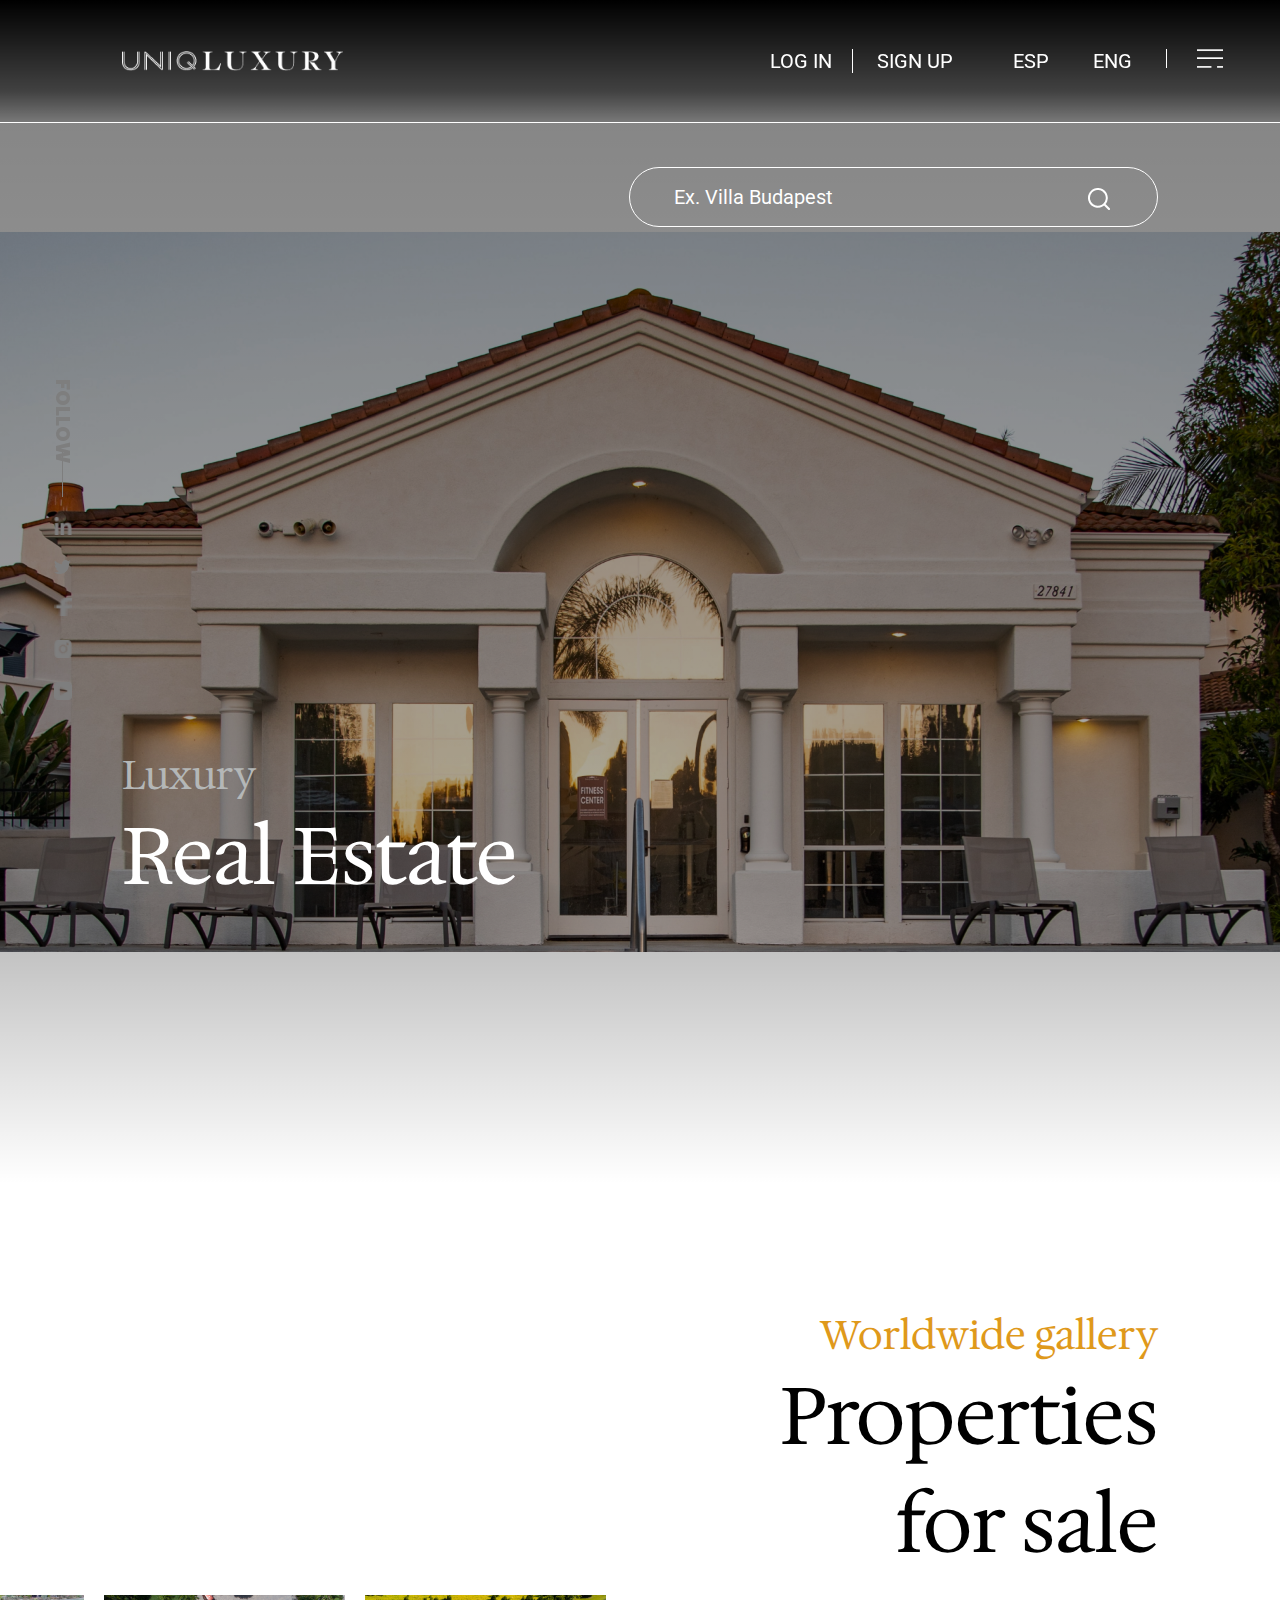
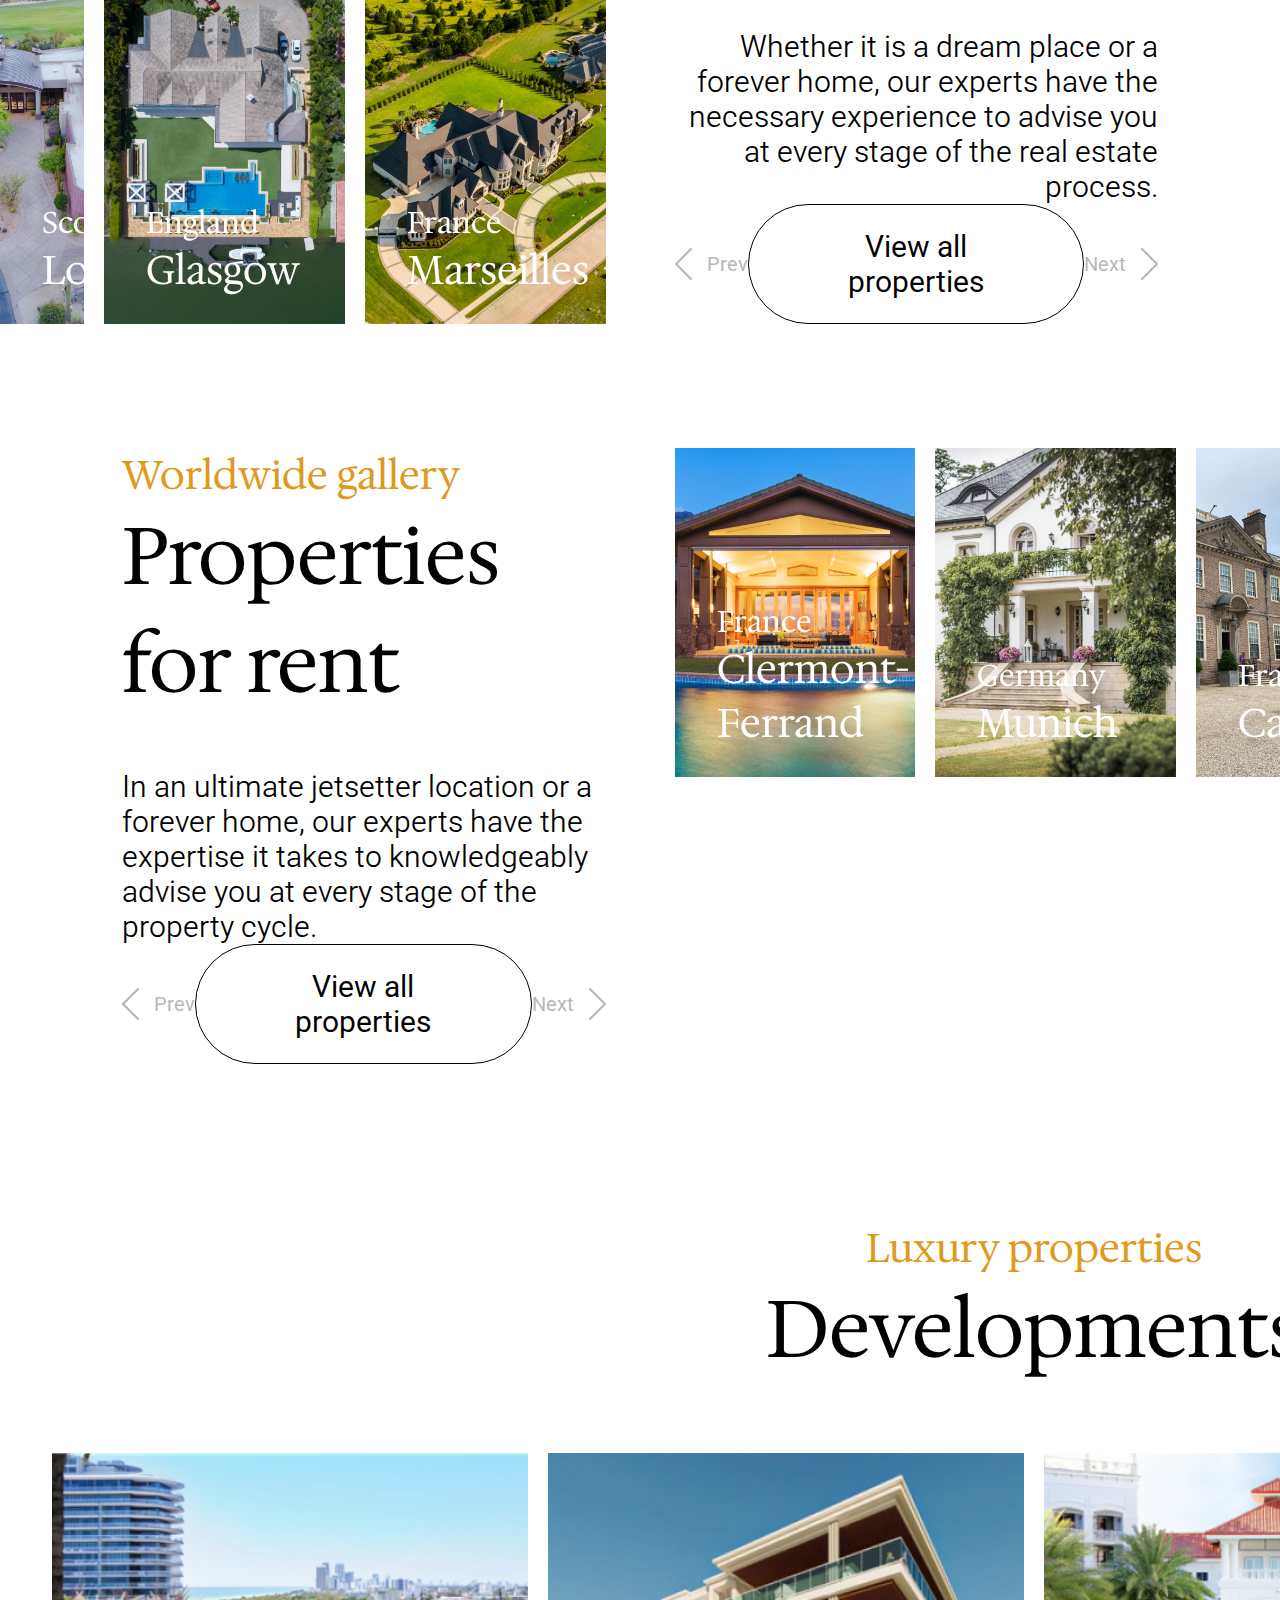
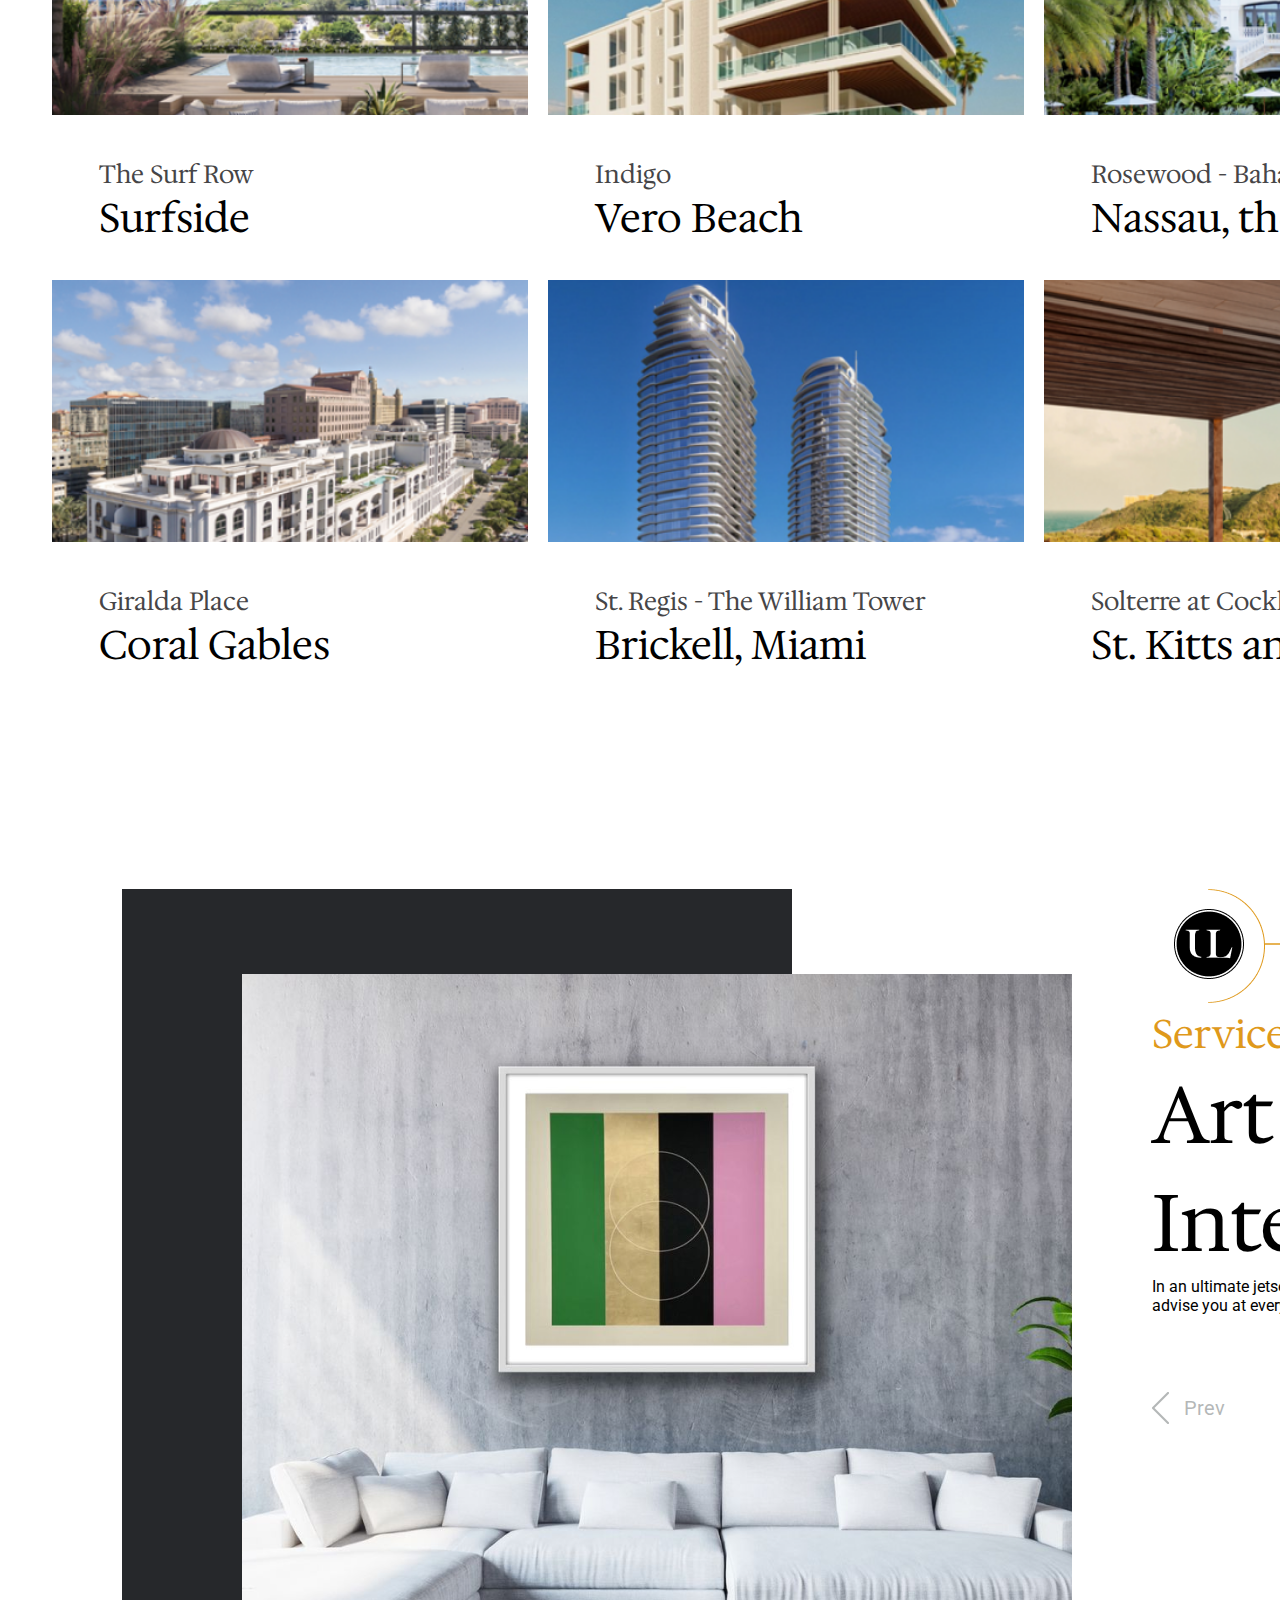
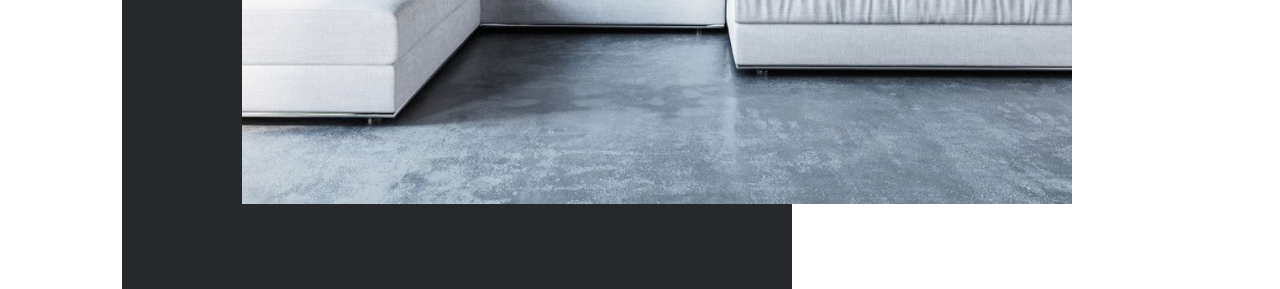
==== index1.html @ e4cabcf0 "cambios extras antes del final" ====
<!DOCTYPE html>
<html lang="en">
<head>
    <meta charset="UTF-8">
    <meta http-equiv="X-UA-Compatible" content="IE=edge">
    <meta name="viewport" content="width=device-width, initial-scale=1.0">
    <title>UniqLuxury</title>
    <link rel="stylesheet" href="styles.css" type="text/css">
    <link rel="stylesheet" href="" type="text/css">
</head>

<body>
    <section class="header">
        <header class="navbar_header">
            <nav class="navbar_nav">
                <img src="IMG/Logo.png" alt="Logo de UniqLuxury" class="navbar_logo">

                <div class="navbar_container-links">
                    <div>
                        <a href="https://uniqluxury.com.mx/real-estate-home/#:~:text=TOYS-,ENTRAR,-REGISTRARSE" class="LogIn">LOG IN</a>
                        <a href="https://uniqluxury.com.mx/real-estate-home/#:~:text=ENTRAR-,REGISTRARSE,-ENG" class="SignUp">SIGN UP</a>
                    </div>
                    <div>
                        <a href="https://uniqluxury.com.mx/real-estate-home/#:~:text=REGISTRARSE-,ENG,-/" class="ESP">ESP</a>
                        <a href="https://uniqluxury.com.mx/real-estate-home/#:~:text=/-,ESP,-*" class="ENG">ENG</a>
                        <a href="https://uniqluxury.com.mx/real-estate-home/" class="menulink">
                            <img src="IMG/MenuDes.png" alt="Menu" class="imgmenu">
                        </a>
                    </div>
                </div>
            </nav>    
        </header>

        <section class="search_text">
            <div class="search_element">
                <input type="search" class="search" name="search" placeholder="Ex. Villa Budapest" required>
            </div>
        </section>

        <section class="home_section_presentation">
            <div class="home_section_text">
                <p>Luxury</p>
                <h1>Real Estate</h1>
            </div>
        </section>

        <div class="home_section_vertical_social">
            <p>FOLLOW</p>
            <div class="line-vertical"></div>
            <a href="https://www.linkedin.com/company/uniqluxury/">
                <img src="IMG/LinkedIn.png" alt="Linkedin" class="social">
            </a>
            <a href="https://uniqluxury.com.mx/real-estate-home/#:~:text=concierge%40uniqluxury.com">
                <img src="IMG/Twitter.png" alt="Twitter">
            </a>
            <a href="https://www.facebook.com/UniqLuxury/">
                <img src="IMG/Facebook.png" alt="Facebook" class="social">
            </a>
            <a href="https://www.instagram.com/uniqluxury/">
                <img src="IMG/Instagram.png" alt="Instagram" class="social">
            </a>
            <a href="https://www.youtube.com/channel/UChFgf3nRQthLUS4Q9aOhUYw">
                <img src="IMG/YouTube.png" alt="YouTube" class="social">
            </a>
        </div>
        
    </section>

    <section class="information_body_sale">

        <section class="properties_for_galery">
            <div class="picture inactive">
                <img class="picture_image" src="IMG/ImgIZQ1.png" alt="Scott-Lorsch">
                <div class="picture_box">
                    <div class="picture_box_title">
                        <img src="IMG/Castillo.png" alt="castillo">
                        <h3>Scott</h3>
                    </div>
                    <p>Lorsch</p>   
                </div>
            </div>
            <div class="picture">
                <img class="picture_image" src="IMG/ImgIZQ2.png" alt="England-Glasgow">
                <div class="picture_box">
                    <div class="picture_box_title">
                        <img src="IMG/Castillo.png" alt="castillo">
                        <h3>England</h3>
                    </div>
                    <p>Glasgow</p>
                </div>
            </div>
            <div class="picture">
                <img class="picture_image" src="IMG/ImgIZQ3.png" alt="France-Marseilles">
                <div class="picture_box">
                    <div class="picture_box_title">
                        <img src="IMG/Castillo.png" alt="castillo">
                        <h3>France</h3>
                    </div>
                    <p>Marseilles</p>
                </div>
            </div>
        </section>

        <section class="properties_for_sale_text">
            <div class="properties_for_information">
                <span>Worldwide gallery</span>
                <h2>Properties for sale</h2>
                <p>Whether it is a dream place or a forever home, our experts have the necessary experience 
                to advise you at every stage of the real estate process.</p>
            </div>
            <div class="properties_for_button">
                <button class="page_button"><img src="IMG/arrow.png" alt="arrow" class="imagen_normal"><img src="IMG/arrowdor2.png" alt="arrow dorada" class="imagen_hover">Prev</button>
                <button class="big_button">View all properties</button>
                <button class="page_button">Next<img src="IMG/arrow2.png" alt="arrow" class="imagen_normal"><img src="IMG/arrowdor.png" alt="arrow dorada" class="imagen_hover"></button>
            </div>
        </section>
    </section>

    <section class="information_body_rent">
        <section class="properties_for_rent_text">
            <div class="properties_for_information">
                <span>Worldwide gallery</span>
                <h2>Properties for rent</h2>
                <p>In an ultimate jetsetter location or a forever home, our experts have the expertise it 
                    takes to knowledgeably advise you at every stage of the property cycle.</p>
            </div>
            <div class="properties_for_button">
                <button class="page_button"><img src="IMG/arrow.png" alt="arrow" class="imagen_normal"><img src="IMG/arrowdor2.png" alt="arrow dorada" class="imagen_hover">Prev</button>
                <button class="big_button">View all properties</button>
                <button class="page_button">Next<img src="IMG/arrow2.png" alt="arrow" class="imagen_normal"><img src="IMG/arrowdor.png" alt="arrow dorada" class="imagen_hover"></button>
            </div>
        </section>

        <section class="properties_for_galery">
            <div class="picture">
                <img class="picture_image" src="IMG/ImgDer1.png" alt="France-Clossone">
                <div class="picture_box">    
                    <div class="picture_box_title">
                        <img src="IMG/Castillo.png" alt="castillo">
                        <h3>France</h3>
                    </div>
                    <p>Clermont-Ferrand</p>
                </div>
            </div>
            <div class="picture">
                <img class="picture_image" src="IMG/ImgDer2.png" alt="Germany-Munich">
                <div class="picture_box">
                    <div class="picture_box_title">
                        <img src="IMG/Castillo.png" alt="castillo">
                        <h3>Germany</h3>
                    </div>
                    <p>Munich</p>
                </div>
            </div>
            <div class="picture inactive">
                <img class="picture_image" src="IMG/ImgDer3.png" alt="France-Carcassonne">
                <div class="picture_box">
                    <div class="picture_box_title">
                        <img src="IMG/Castillo.png" alt="castillo">    
                        <h3>France</h3>
                    </div>
                    <p>Carcassonne</p>
                </div>
            </div>
        </section>
    </section>

    <section class="information_body_developments">
        <div class="developments_text">
            <span>Luxury properties</span>
            <h2>Developments</h2>
        </div>

        <section class="information_developments">

            <section class="first_colum">
                <div class="developments_galery">
                    <div class="developments_picture">            
                        <img class="developments_picture_clip" src="IMG/ImgBar1.png" alt="The Surf Row">
                    </div>
                    <div class="picturo_box2">   
                        <div class="picture_box2_title">     
                            <h3>The Surf Row</h3>
                            <p>Surfside</p>
                        </div>
                    </div>
                </div>
                <div class="developments_galery">
                    <div class="developments_picture">              
                        <img class="developments_picture_clip" src="IMG/ImgBar2.png" alt="Indigo">
                    </div>
                    <div class="picturo_box2">   
                        <div class="picture_box2_title">     
                            <h3>Indigo</h3>
                            <p>Vero Beach</p>
                        </div>
                    </div>
                </div>
                <div class="developments_galery">            
                    <div class="developments_picture">              
                        <img class="developments_picture_clip" src="IMG/ImgBar3.png" alt="Rosewood - Baha Mar">
                    </div>
                    <div class="picturo_box2">   
                        <div class="picture_box2_title">     
                            <h3>Rosewood - Baha Mar</h3>
                            <p>Nassau, the Bahamas</p>
                        </div>
                    </div>
                </div>
                <div class="developments_galery">            
                    <div class="developments_picture">              
                        <img class="developments_picture_clip" src="IMG/ImgBar4.png" alt="St. Regis - The Astor Tower">
                    </div>
                    <div class="picturo_box2">   
                        <div class="picture_box2_title">     
                            <h3>St. Regis - The Astor Tower</h3>
                            <p>Brickell, Miami</p>
                        </div>
                    </div>
                </div>
            </section>

            <section class="first_colum">
                <div class="developments_galery">            
                    <div class="developments_picture">              
                        <img class="developments_picture_clip" src="IMG/ImgBar5.png" alt="Giralda Place">
                    </div>
                    <div class="picturo_box2">   
                        <div class="picture_box2_title">     
                            <h3>Giralda Place</h3>
                            <p>Coral Gables</p>
                        </div>
                    </div>
                </div>
                <div class="developments_galery">            
                    <div class="developments_picture">              
                        <img class="developments_picture_clip" src="IMG/ImgBar6.png" alt="St. Regis - The William Tower">
                    </div>
                    <div class="picturo_box2">   
                        <div class="picture_box2_title">     
                            <h3>St. Regis - The William Tower</h3>
                            <p>Brickell, Miami</p>
                        </div>
                    </div>
                </div>
                <div class="developments_galery">            
                    <div class="developments_picture">              
                        <img class="developments_picture_clip" src="IMG/ImgBar7.png" alt="Solterre at Cockleshell Bay">
                    </div>
                    <div class="picturo_box2">   
                        <div class="picture_box2_title">     
                            <h3>Solterre at Cockleshell Bay</h3>
                            <p>St. Kitts and nevis</p>
                        </div>
                    </div>
                </div>
                <div class="developments_galery">            
                    <div class="developments_picture">              
                        <img class="developments_picture_clip" src="IMG/ImgBar8.png" alt="Urbin">
                    </div>
                    <div class="picturo_box2">   
                        <div class="picture_box2_title">     
                            <h3>Urbin</h3>
                            <p>Coconut Grove</p>
                        </div>
                    </div>
                </div>
            </section>

        </section>

        <section class="information_services">
            <section class="first_services">
                <img src="IMG/Imagen2.png" alt="Departamento decorado">
            </section>

            <section class="second_services">
                <div class="text_services">
                    <div>
                        <img src="IMG/logo2.png" alt="adorno logo">
                    </div>
                    <span>Services</span>
                    <h2>Art Curation & Interior Design</h2>
                    <p>In an ultimate jetsetter location or a forever home, our 
                    experts have the expertise it takes to knowledgeably advise you at every stage of the property cycle.</p>
                </div>
                <div class="services_button">
                    <button class="page_button"><img src="IMG/arrow.png" alt="arrow" class="imagen_normal"><img src="IMG/arrowdor2.png" alt="arrow dorada" class="imagen_hover">Prev</button>
                    <button class="big_button">Contact us</button>
                    <button class="page_button">Next<img src="IMG/arrow2.png" alt="arrow" class="imagen_normal"><img src="IMG/arrowdor.png" alt="arrow dorada" class="imagen_hover"></button>
                </div>
            </section>

        </section>
    </section>
</body>
</html>
---- styles.css ----
@import url('https://fonts.googleapis.com/css2?family=Roboto:ital,wght@0,100;0,300;0,400;0,500;0,700;0,900;1,100;1,300;1,400;1,500;1,700;1,900&display=swap');
@import url('https://fonts.googleapis.com/css2?family=Hedvig+Letters+Serif:opsz@12..24&family=Roboto:ital,wght@0,100;0,300;0,400;0,500;0,700;0,900;1,100;1,300;1,400;1,500;1,700;1,900&display=swap');
@import url('https://fonts.googleapis.com/css2?family=Hedvig+Letters+Serif:opsz@12..24&family=Poppins&family=Roboto:ital,wght@0,100;0,300;0,400;0,500;0,700;0,900;1,100;1,300;1,400;1,500;1,700;1,900&display=swap');

*
{
padding: 0;
margin: 0;
box-sizing: border-box;
font-family: 'Roboto';
}

/* Start: Navbar */

.header {
    background: linear-gradient(180deg, rgba(0,0,0,0.50) 0%, rgba(0,0,0,0.30) 75%, rgba(0,0,0,0) 100%), url(IMG/Imagen1.png);
    background-position: center center;
    background-repeat: no-repeat;
    background-size: 100%;
}

.navbar_header {
    background: linear-gradient(180deg, rgba(0,0,0,1) 0%, rgba(0,0,0,0.50) 75%, rgba(0,0,0,0.10) 100%);
    height: 123px;
    width: 100%;
    padding: 0 38px 0 122px;
    border-bottom: 1px solid #FFF;
    position: fixed;
}

.navbar_header .navbar_nav a {
    text-decoration: none;
    color: #FFF;
    font-size: 20px;
    text-align: center;
}

.navbar_header .navbar_nav {
    height: 100%;
    display: flex;
    flex-direction: row;
    justify-content: space-between;
    align-items: center;
}

.navbar_header .navbar_container-links {
    height: fit-content;
    display: flex;
    gap: 60px;
    flex-direction: row;
    justify-content: center;
}

.navbar_header .navbar_container-links a {
    text-decoration: none;
    color: #FFF;
    font-size: 20px;
    text-align: center;
}   

.navbar_logo {
    width: auto;
    height: 17%;
}

.LogIn {
    padding-right: 20px;
    border-right: 1.5px solid #FFF; 
}

.SignUp {
    padding-left: 20px;
}

.ESP {
    padding-right: 20px; 
}

.ENG {
    padding-left: 20px;
    padding-right: 20px;
}

.menulink {
    padding-left: 10px;
}

.imgmenu {
    padding-left: 30px;
    border-left: 1.5px solid #FFF;
    width: 25%;
    height: auto;
}

/* End: Navbar */

/* Start: Home Landing image */

.home_section_presentation {
    width: 100%;
    height: 957px;
    display: flex;
    align-items: flex-start;
    justify-content: flex-start;
}

.home_section_presentation .home_section_text {
    width: auto;
    height: fit-content;
    padding-top: 521px;
    padding-left: 122px;
}

.home_section_presentation .home_section_text p {
    color: #B4B7B7;
    font-family: 'Hedvig Letters Serif';
    font-size: 40px;
    font-weight: 400;
}

.home_section_presentation .home_section_text h1 {
    color: #FFF;
    font-family: 'Hedvig Letters Serif';
    font-size: 80px;
    font-weight: 500;
}

.search_text {
    display: flex;
    align-items: flex-start;
    justify-content: flex-end;
}

input::placeholder {
    color: #FFF;
}

.search_text .search_element {
    padding-top: 167px;
    padding-right: 122px;
}

.search {
    background: url(IMG/lupa.png) no-repeat 458px 20px;
    width: 529px;
    height: 60px;
    border: solid 1px #fff;
    border-radius: 100px;
    outline: none;
    font-family: 'Roboto';
    font-size: 20px;
    font-weight: 390;
    padding-left: 44px;
}

/* End: Home Landing image */

/* Start: Social Media */

.home_section_vertical_social {
    position: fixed;
    z-index: 999;
    left: 20px;
    bottom: 196px;
    height: auto;
    display: flex;
    flex-direction: column;
    justify-content: center;
    align-items: center;
    gap: 20px;
}
  
 .home_section_vertical_social p {
    font-family: 'Poppins';
    font-size: 20px;
    font-weight: 800;
    color: #7E7E7E;
    line-height: 1px;
    width: 100%;
    height: auto;
    transform: rotate(90deg);
    -webkit-transform: rotate(90deg);
    -moz-transform: rotate(90deg);
    -ms-transform: rotate(90deg);
    -o-transform: rotate(90deg);
}
  
  .home_section_vertical_social .line-vertical {
    height: 45px;
    border-left: 1px solid #7E7E7E;
    margin-top: 10px;
  }
  
  .home_section_vertical_social .social {
    height: 18px;
    width: 18px;
  }

/* End: Social Media */

/* Start: Properties galeria */

span {
    color: #DF991B;
    font-family: 'Hedvig Letters Serif';
    font-size: 40px;
    font-style: normal;
    font-weight: 400;
}

h2 {
    color: #000;
    font-family: 'Hedvig Letters Serif';
    font-size: 80px;
    font-style: normal;
    font-weight: 500;
}

.information_body_sale {
    padding-top: 124px;
    display: grid;
    grid-template-columns: 1fr 1fr;
    gap: 69px;
    place-items: end;
}

.information_body_rent {
    padding-top: 124px;
    display: grid;
    grid-template-columns: 1fr 1fr;
    gap: 69px;
    place-items: start;
}

.properties_for_sale_text {
    height: 100%;
    display: flex;
    flex-direction: column;
    justify-content: space-between;
    text-align: right;
    padding-right: 122px;
}

.properties_for_rent_text {
    height: 100%;
    display: flex;
    flex-direction: column;
    justify-content: space-between;
    padding-left: 122px;
}

  .properties_for_information p {
    color: #000;
    font-family: 'Roboto';
    font-size: 30px;
    font-style: normal;
    font-weight: 330;
    padding-top: 51px;
}

.properties_for_galery {
    display: grid;
    grid-template-columns: repeat(12, 1fr);
    overflow-x: hidden;
    gap: 20px;
}

.picture {
    grid-column: span 5;
    overflow: hidden;
    position: relative;
    cursor: pointer;
}

.inactive {
    grid-column: span 2;
}

.picture_image {
    width: 100%;
    height: 100%;
    object-fit: cover;
}

.picture_box {
    position: absolute;
    bottom: 0;
    left:0;
    width: 100%;
    padding: 17px 42px 27px;
}

.picture_box_title {
    display: flex;
    align-items: flex-end;
}

.picture_box img {
    display: none;
}

.picture h3 {
    color: #FFF;
    font-family: 'Hedvig Letters Serif';
    font-size: 30px;
    font-style: normal;
    font-weight: 500;
    margin: 0;
}

.picture p {
    color: #FFF;
    font-family: 'Hedvig Letters Serif';
    font-size: 40px;
    font-style: normal;
    font-weight: 500;
}

.picture:hover .picture_box {
    background-color: #FFF;
}

.picture:hover p {
    color: #000;
}

.picture:hover h3 {
    color: #464547;
}

.picture:hover .picture_box img {
    display: block;
    padding-right: 15px;
}

.properties_for_button {
    display: flex; 
    justify-content: space-between;
    align-items: center;
}

.big_button {
    background-color: #FFF;
    color: #000;
    text-align: center;
    font-family: 'Roboto';
    font-size: 30px;
    font-style: normal;
    font-weight: 390;
    padding: 24px 65px;
    border-radius: 100px;
    border: 1px solid #000;
}

.big_button:hover {
    background-color: #000;
    color: #FFF;
}

.page_button{
    background-color: #FFF;
    color: #B4B7B7;
    font-family: 'Roboto';
    font-size: 20px;
    font-style: normal;
    font-weight: 390;
    border: none;
}

.page_button{
    display: flex;
    gap: 15px;
    align-items: center;
}

.page_button .imagen_hover {
    display: none;
}

.page_button:hover {
    color: #DF991B;
} 

.page_button:hover .imagen_normal {
    display: none;
}

.page_button:hover .imagen_hover {
    display: inline;
}

/* End: Properties galeria */

/* Start: Developments */

.information_body_developments {
    padding-top: 157px;
    display: grid;
    grid-template-columns: 1fr;
    gap: 50px;
    place-items: center;
}

.developments_text {
    text-align: center;
}

.picturo_box2 {
    background-color: #FFF;
    width: 100%;
    height: 145px;
}

.picture_box2_title {
    padding: 42px 47px;
}

.picture_box2_title p {
    color: #000;
    font-family: 'Hedvig Letters Serif';
    font-size: 40px;
    font-style: normal;
    font-weight: 500;
} 

.picture_box2_title h3 {
    color: #464547;
    font-family: 'Hedvig Letters Serif';
    font-size: 25px;
    font-style: normal;
    font-weight: 400;
}

.first_colum {
    padding-top: 20px;
    display: grid;
    grid-template-columns: repeat(12, 1fr);
    gap: 20px;  
}

.developments_galery {
    grid-column: span 3;
    position: relative;
    transition: transform 0.3s;
}

.developments_picture {
    position: relative;
    overflow: hidden;
    width: 100%;
    height: 262px;
}

.developments_picture_clip {
    width: 100%; 
    height: auto;
    clip: rect(auto, auto, auto, auto);
}

.developments_galery:hover {
    transform: translateY(-10px);
    border: 1.5px solid #000;
}

/* End: Developments */

/* Start: Services */

.information_services {
    padding-top: 152px;
    padding-right: 122px;
    padding-left: 122px;
    display: flex;
    gap: 80px;
    min-height: 1011px;
}

.first_services {
    position: relative;
    height: 100%;
    padding: 85px 0 85px 120px;
    display: flex;
    justify-content: center;
}

.first_services::after {
    content: "";
    background-color: #26282B;
    width: 670px;
    height: 100%;
    position: absolute;
    left: 0;
    top: 0;
}

.first_services img {
    width: 830px;
    height: 830px;
    object-fit: cover;
    z-index: 2;
}

.services_button {
    display: flex; 
    justify-content: space-between;
}

.services_button {
    display: flex;
    margin-top: 50px;   
}

/* End: Services */
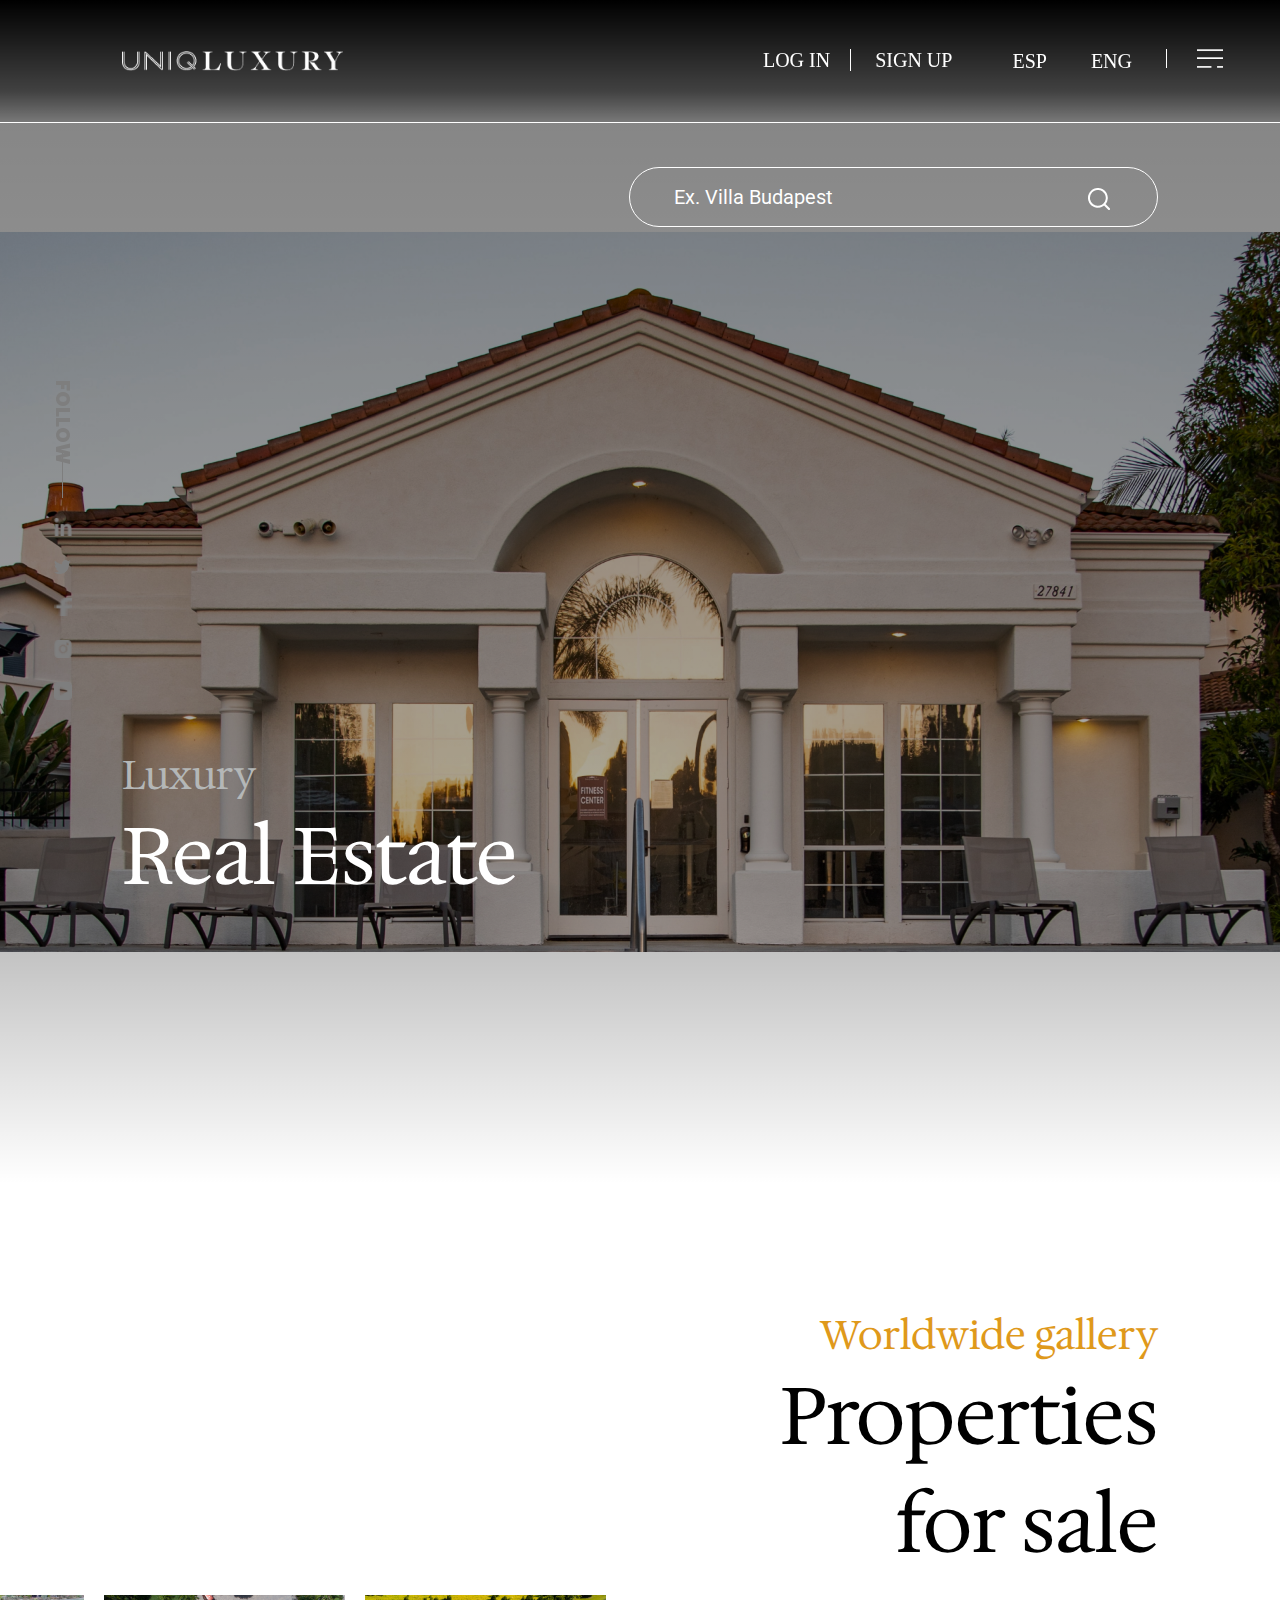
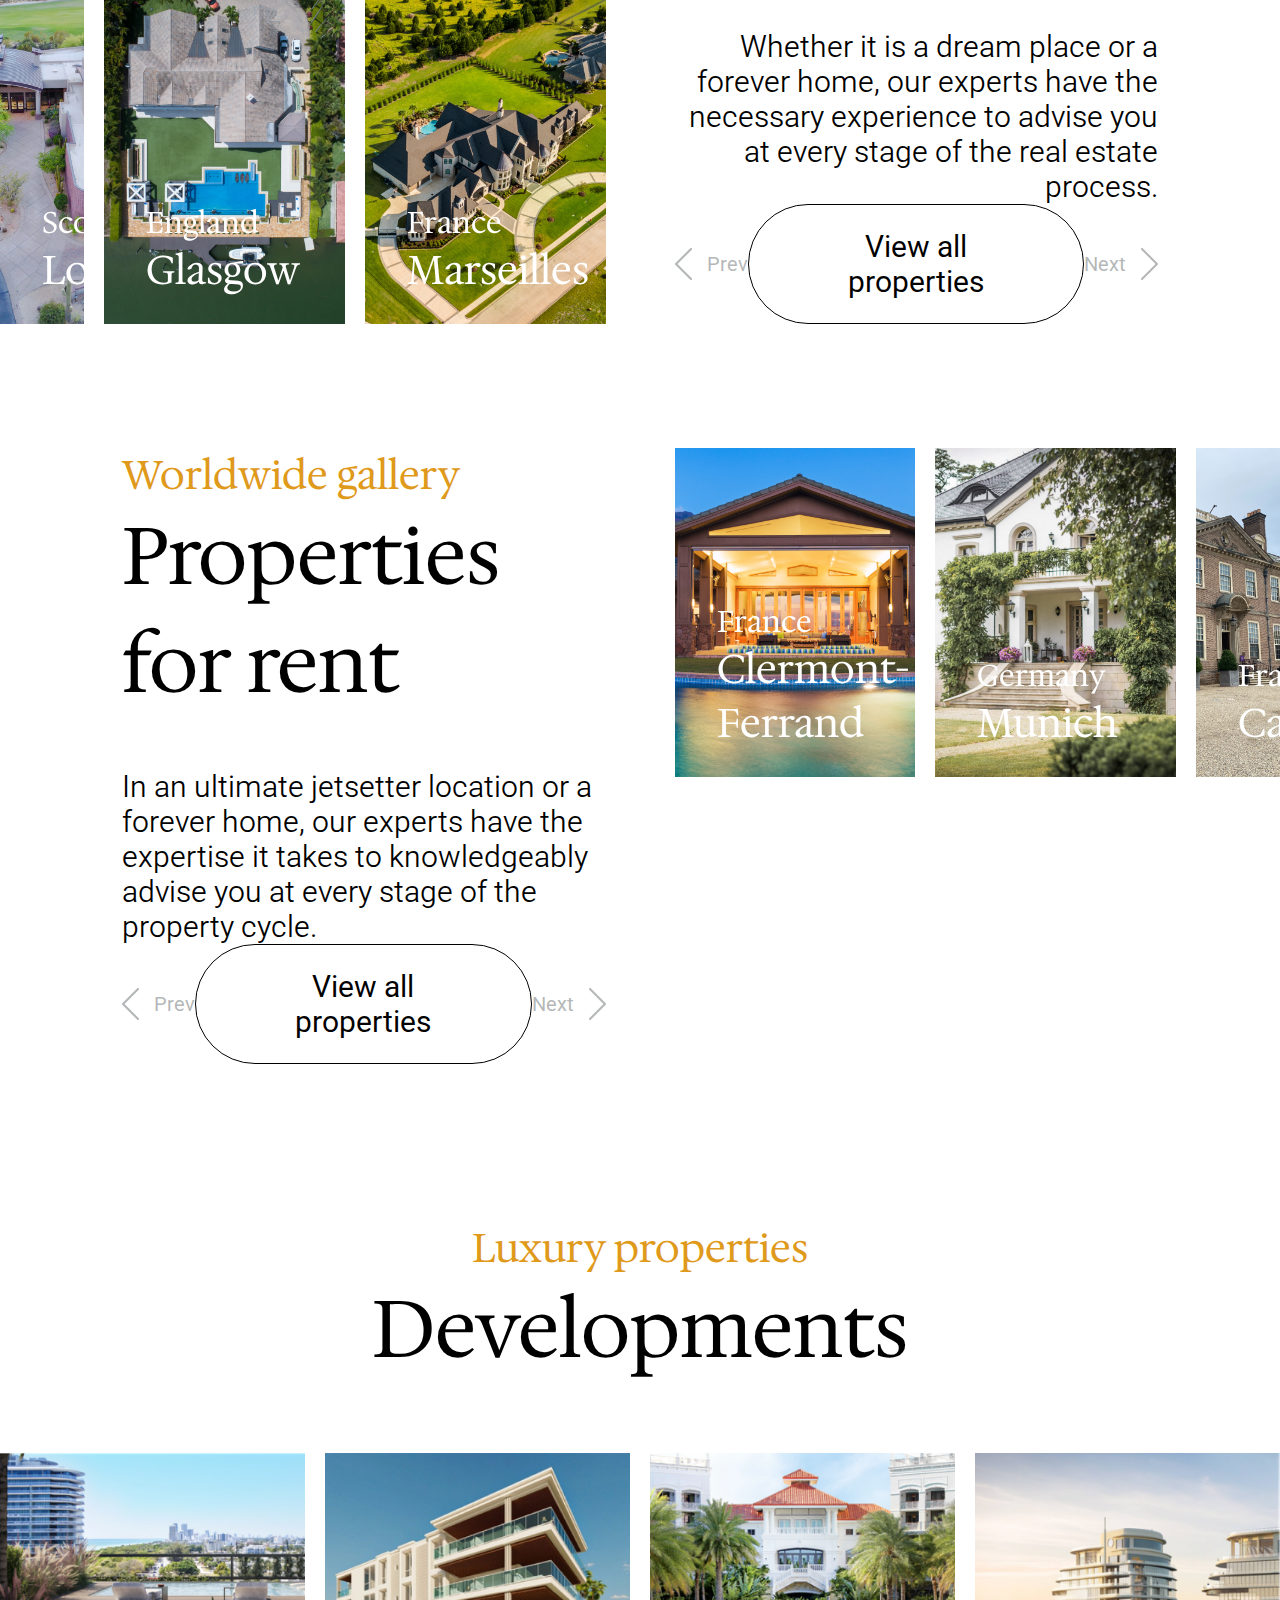
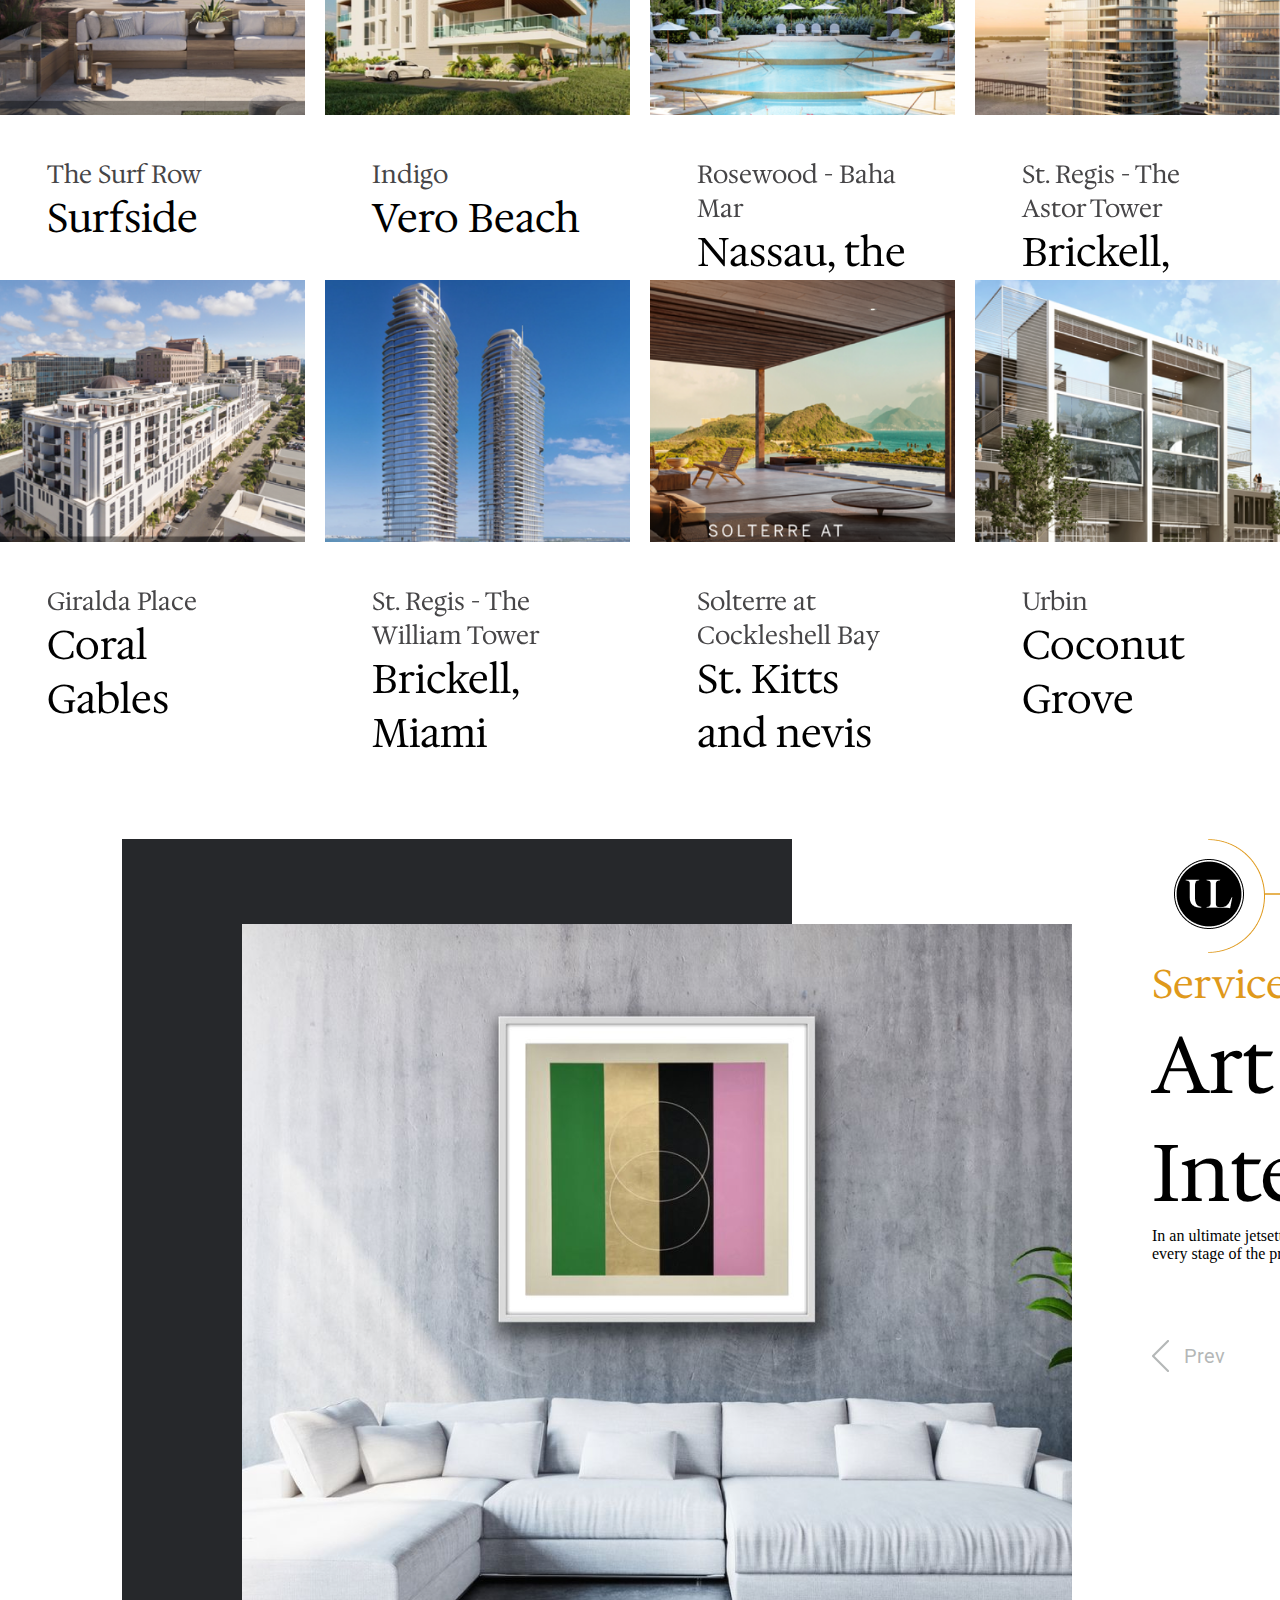
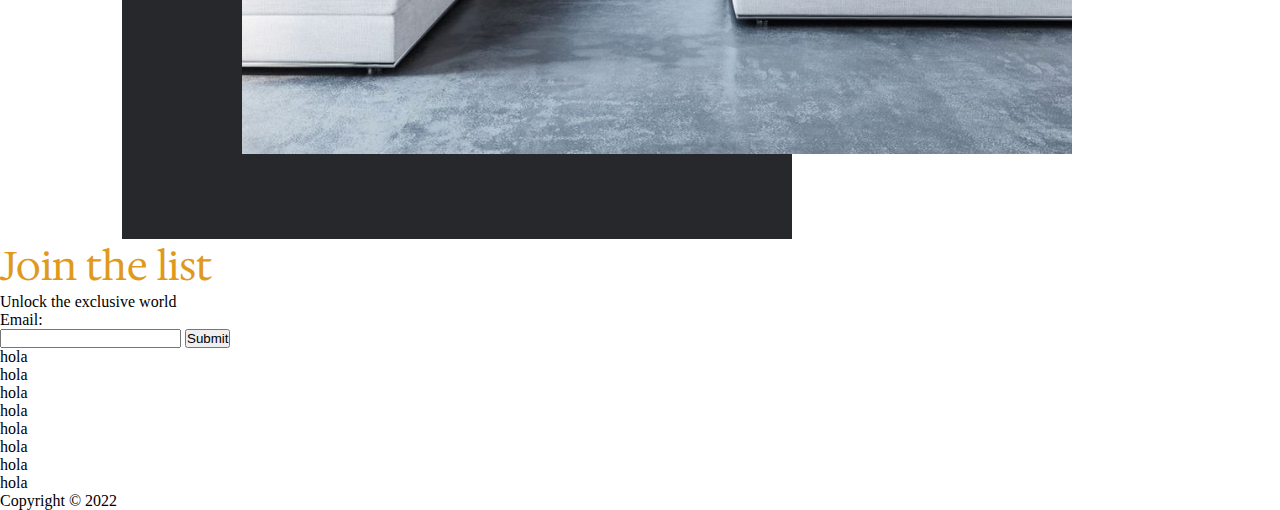
==== commit f4b3df71: "comienzos del footer" ====
--- a/index1.html
+++ b/index1.html
@@ -219,7 +219,6 @@
                     </div>
                 </div>
             </section>
-
             <section class="first_colum">
                 <div class="developments_galery">            
                     <div class="developments_picture">              
@@ -266,32 +265,69 @@
                     </div>
                 </div>
             </section>
-
-        </section>
-
-        <section class="information_services">
-            <section class="first_services">
-                <img src="IMG/Imagen2.png" alt="Departamento decorado">
-            </section>
-
-            <section class="second_services">
-                <div class="text_services">
-                    <div>
-                        <img src="IMG/logo2.png" alt="adorno logo">
-                    </div>
-                    <span>Services</span>
-                    <h2>Art Curation & Interior Design</h2>
-                    <p>In an ultimate jetsetter location or a forever home, our 
-                    experts have the expertise it takes to knowledgeably advise you at every stage of the property cycle.</p>
-                </div>
-                <div class="services_button">
-                    <button class="page_button"><img src="IMG/arrow.png" alt="arrow" class="imagen_normal"><img src="IMG/arrowdor2.png" alt="arrow dorada" class="imagen_hover">Prev</button>
-                    <button class="big_button">Contact us</button>
-                    <button class="page_button">Next<img src="IMG/arrow2.png" alt="arrow" class="imagen_normal"><img src="IMG/arrowdor.png" alt="arrow dorada" class="imagen_hover"></button>
-                </div>
-            </section>
-
-        </section>
+        </section>
+    </section>
+
+    <section class="information_services">
+        <section class="first_services">
+            <img src="IMG/Imagen2.png" alt="Departamento decorado">
+        </section>
+
+        <section class="second_services">
+            <div class="text_services">
+                <div>
+                    <img src="IMG/logo2.png" alt="adorno logo">
+                </div>
+                <span>Services</span>
+                <h2>Art Curation & Interior Design</h2>
+                <p>In an ultimate jetsetter location or a forever home, our 
+                experts have the expertise it takes to knowledgeably advise you at every stage of the property cycle.</p>
+            </div>
+            <div class="services_button">
+                <button class="page_button"><img src="IMG/arrow.png" alt="arrow" class="imagen_normal"><img src="IMG/arrowdor2.png" alt="arrow dorada" class="imagen_hover">Prev</button>
+                <button class="big_button">Contact us</button>
+                <button class="page_button">Next<img src="IMG/arrow2.png" alt="arrow" class="imagen_normal"><img src="IMG/arrowdor.png" alt="arrow dorada" class="imagen_hover"></button>
+            </div>
+        </section>
+    </section>
+    
+    <section class="footer">
+        <footer>
+            <div class="news">
+                <div class="footer-textos">
+                  <span>Join the list</span>
+                  <p>Unlock the exclusive world</p>
+                </div>
+                <div class="footer-form">
+                  <p>Email:</p>
+                  <input type="text" placeholder="example@mail.com" />
+                  <button type="submit">Submit</button>
+                </div>
+            </div>
+            <div class="info">
+                <div class="footer-text">
+                    <div>
+                        <p>hola</p>
+                        <p>hola</p>
+                    </div>
+                    <div>
+                        <p>hola</p>
+                        <p>hola</p>
+                    </div>
+                    <div>
+                        <p>hola</p>
+                        <p>hola</p>
+                    </div>
+                    <div>
+                        <p>hola</p>
+                        <p>hola</p>
+                    </div>
+                </div>
+                <div class="footer-bar"></div>
+                <p class="copyright">Copyright © 2022</p>
+            </div>
+        </footer>
+
     </section>
 </body>
 </html>--- a/styles.css
+++ b/styles.css
@@ -7,7 +7,6 @@
 padding: 0;
 margin: 0;
 box-sizing: border-box;
-font-family: 'Roboto';
 }
 
 /* Start: Navbar */
@@ -511,3 +510,4 @@
 }
 
 /* End: Services */
+
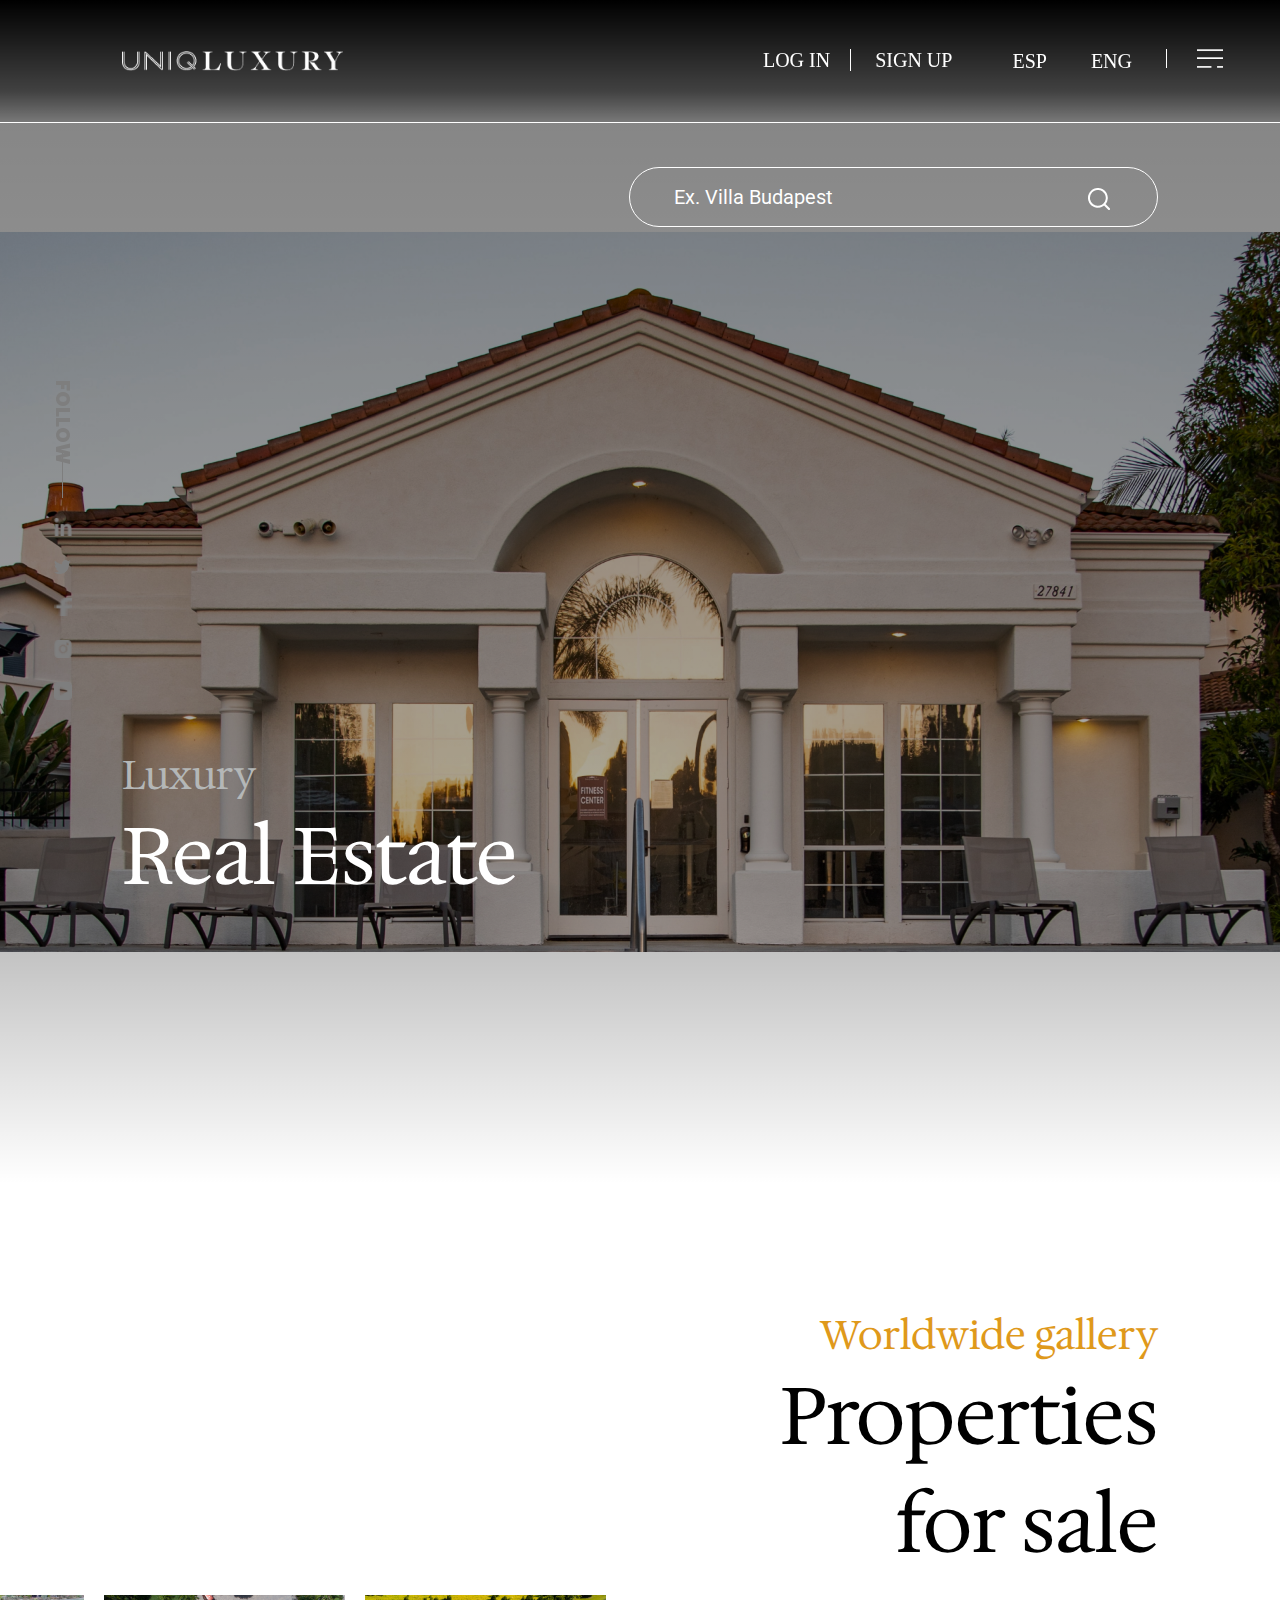
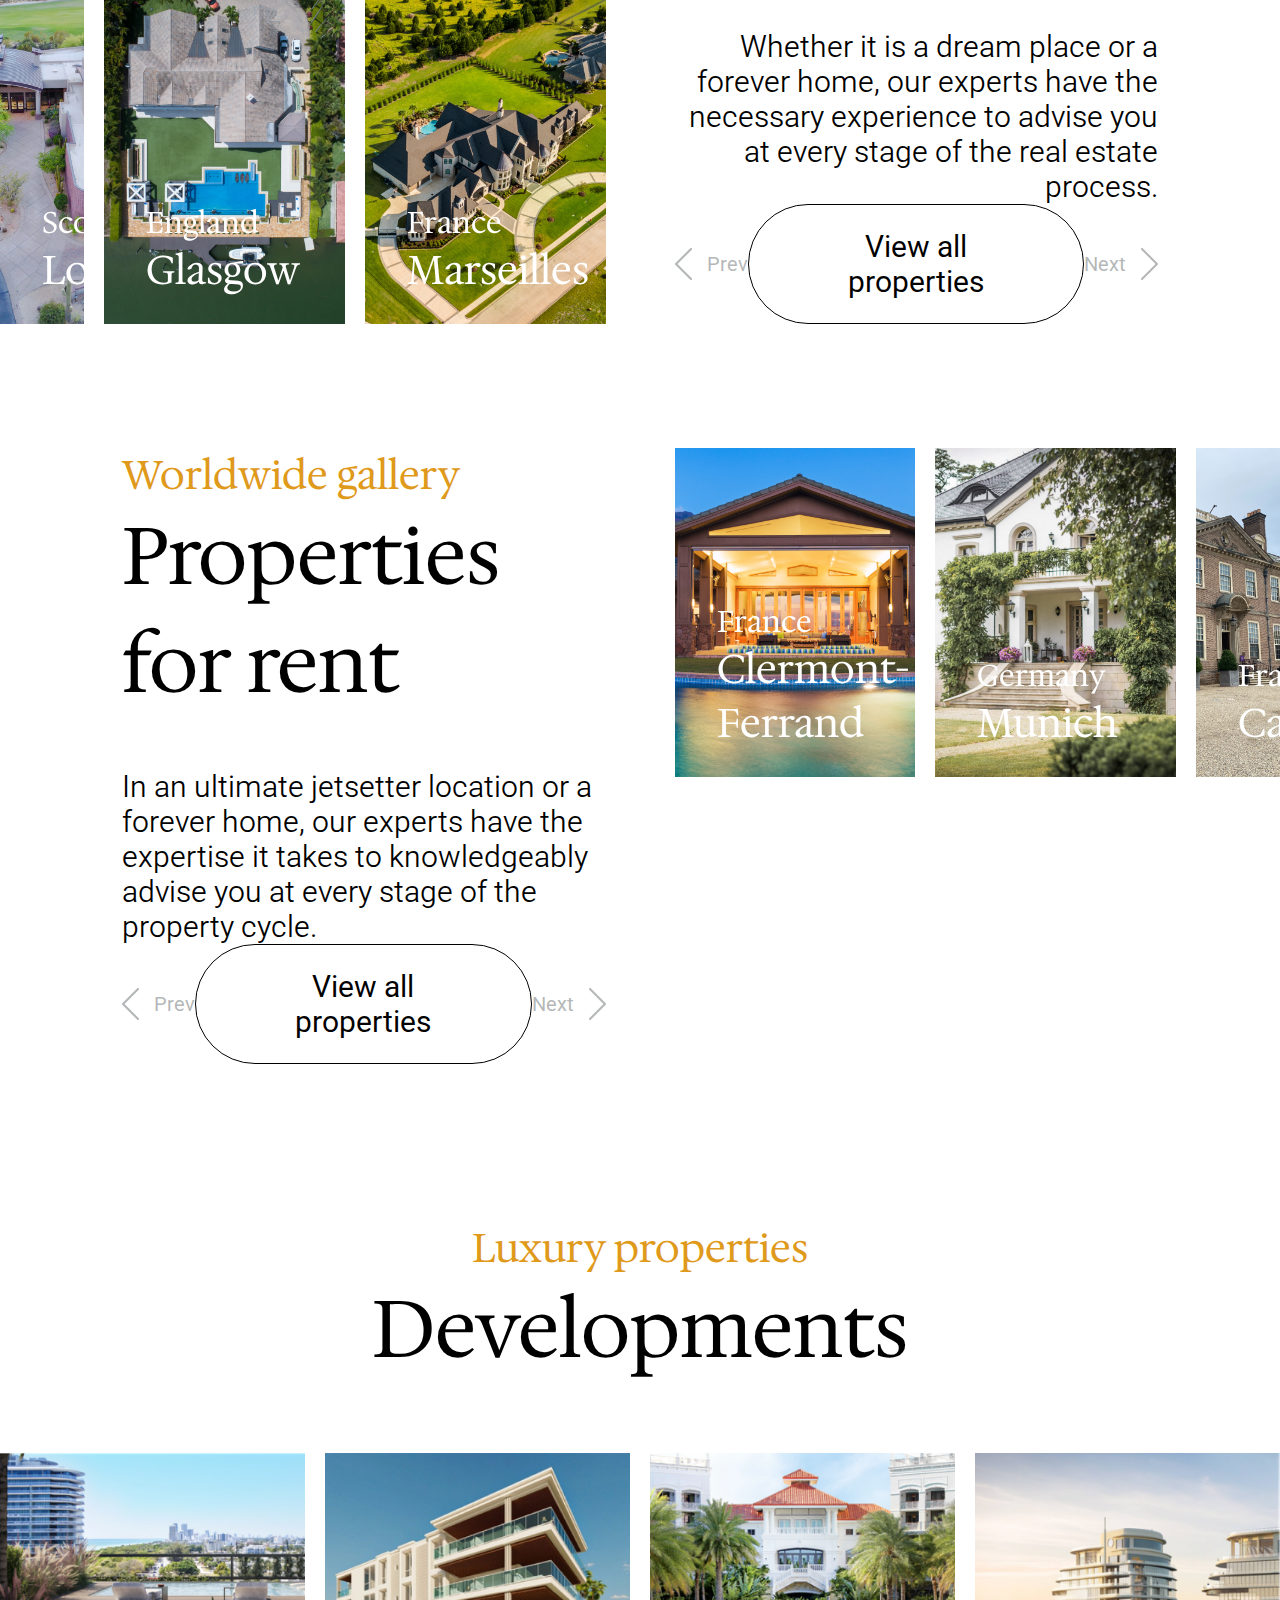
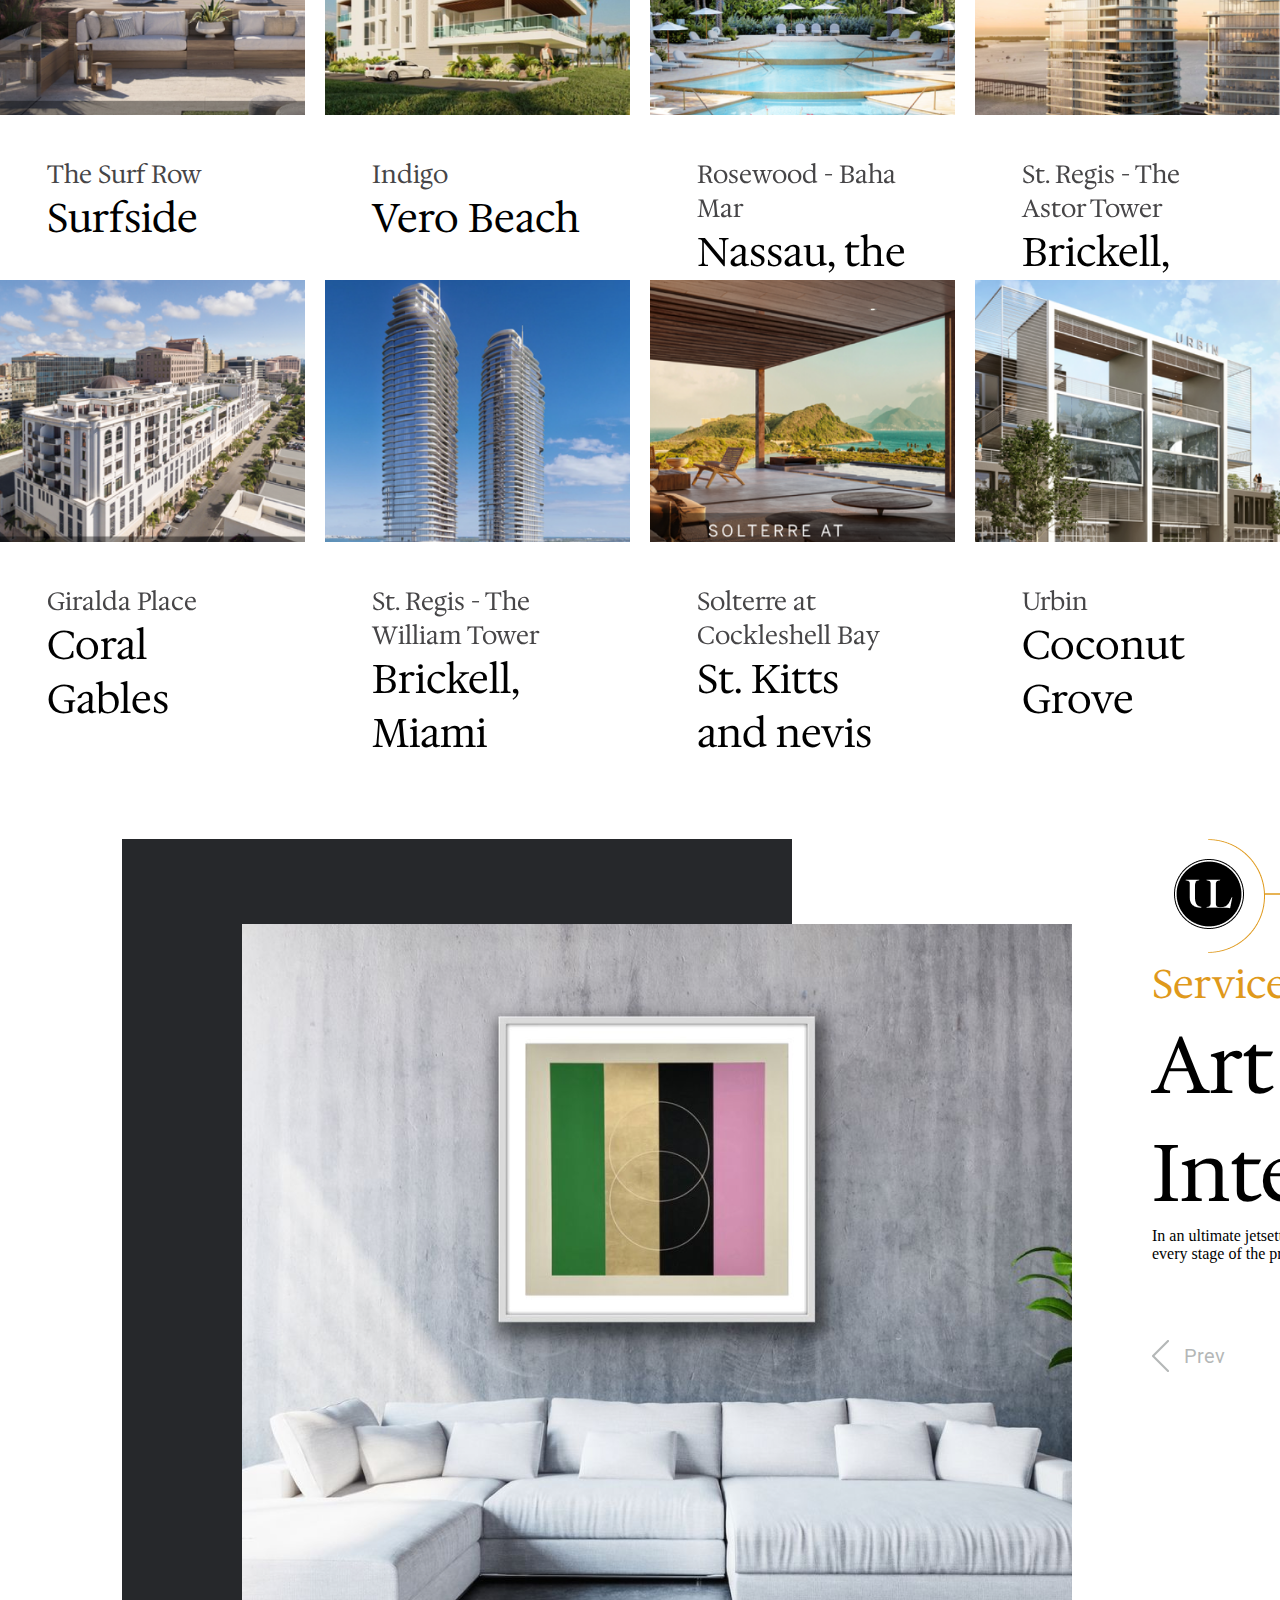
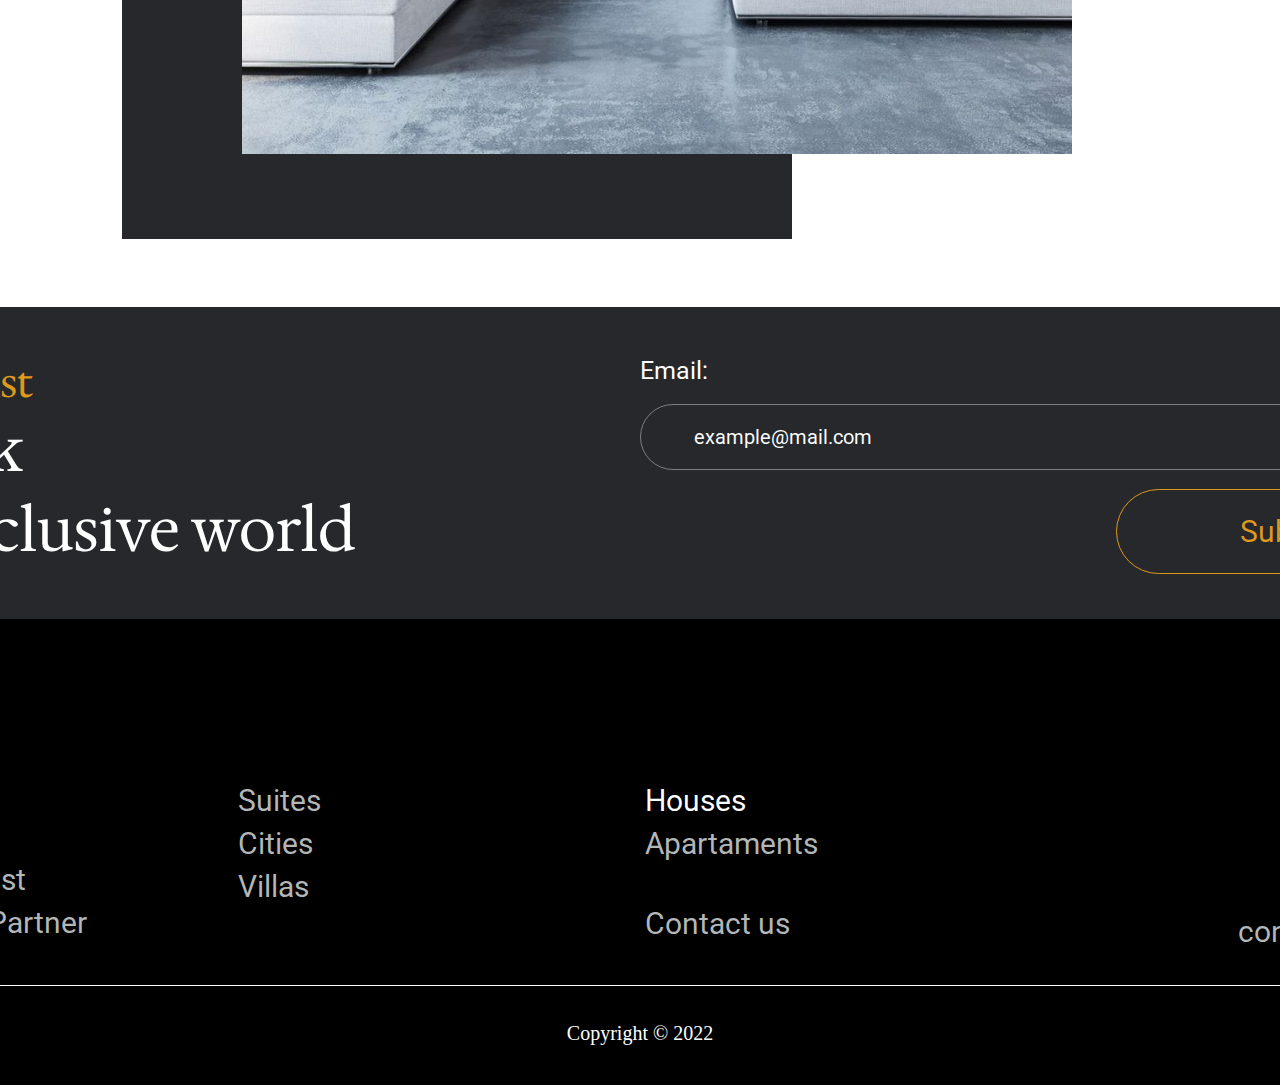
==== commit 6eddc34f: "casi final" ====
--- a/index1.html
+++ b/index1.html
@@ -294,36 +294,41 @@
     <section class="footer">
         <footer>
             <div class="news">
-                <div class="footer-textos">
+                <div class="footer_textos">
                   <span>Join the list</span>
-                  <p>Unlock the exclusive world</p>
-                </div>
-                <div class="footer-form">
+                  <h4>Unlock</h4>
+                  <h4>the exclusive world</h4>
+                </div>
+                <div class="footer_form">
                   <p>Email:</p>
                   <input type="text" placeholder="example@mail.com" />
                   <button type="submit">Submit</button>
                 </div>
             </div>
             <div class="info">
-                <div class="footer-text">
+                <div class="footer_text">
                     <div>
-                        <p>hola</p>
-                        <p>hola</p>
-                    </div>
-                    <div>
-                        <p>hola</p>
-                        <p>hola</p>
-                    </div>
-                    <div>
-                        <p>hola</p>
-                        <p>hola</p>
-                    </div>
-                    <div>
-                        <p>hola</p>
-                        <p>hola</p>
-                    </div>
-                </div>
-                <div class="footer-bar"></div>
+                        <img src="IMG/Logo.png">
+                        <p>Become a New Uniq Artist</p>
+                        <p>Become a Commercial Partner</p>
+                    </div>
+                    <div class="footer2">
+                        <p>Suites</p>
+                        <p>Cities</p>
+                        <p>Villas</p>
+                    </div>
+                    <div class="white_text">
+                        <p class="white">Houses</p>
+                        <p class="grey"> Apartaments</p>
+                        <a href="https://uniqluxury.com.mx/contact/">Contact us</a>
+                    </div>
+                    <div class="text_right">
+                        <p class="call_center">Call Center</p>
+                        <p class="number_contact">+52 55 6840 4000</p>
+                        <p>concierge@uniqluxury.com</p>
+                    </div>
+                </div>
+                <div class="footer_bar"></div>
                 <p class="copyright">Copyright © 2022</p>
             </div>
         </footer>
--- a/styles.css
+++ b/styles.css
@@ -511,3 +511,175 @@
 
 /* End: Services */
 
+/* Start: Footer */
+
+.footer {
+    padding-top: 224px;
+}
+
+footer {
+    background-color: black;
+    width: 100%;
+    display: grid;
+    justify-content: center;
+    position: relative;
+  }
+  
+.news {
+    width: 1920px;
+    height: 312px;
+    background-color: #26282B;
+    display: grid;
+    grid-template-columns: 1fr 1fr;
+    padding: 49px 141px 55px 141px;
+    transform: translate(0, -50%);
+}
+  
+h4 {
+    color: #FFF;
+    font-family: 'Hedvig Letters Serif';
+    font-size: 60px;
+    font-style: normal;
+    font-weight: 500;
+}
+
+.footer_form p {
+    color: #FFF;
+    font-family: 'Roboto';
+    font-size: 25px;
+    font-style: normal;
+    font-weight: 390;
+}
+  
+.footer_form {
+    display: grid;
+    gap: 19px;
+}
+  
+.footer_form input {
+    background-color: transparent;
+    color: #7E7E7E;
+    font-family: 'Roboto';
+    font-size: 20px;
+    font-style: normal;
+    font-weight: 390;
+    border: 1px solid #7E7E7E;
+    border-radius: 100px;
+    padding: 20px 53px;
+    width: 100%;
+    
+}
+  
+.footer_form button {
+    background-color: transparent;
+    color: #DF991B;
+    text-align: center;
+    font-family: 'Roboto';
+    font-size: 30px;
+    font-style: normal;
+    font-weight: 390;
+    border: 1px solid #DF991B;
+    border-radius: 100px;
+    padding: 24px 123px;
+    width: fit-content;
+    justify-self: end;
+}
+
+.footer_form:hover button {
+    background-color: #FFF;
+    color: #000;
+    border: #FFF;
+}
+  
+.info {
+    width: 100%;
+    height: 310px;
+    display: grid;
+    color: white;
+}
+
+.footer_text {
+    display: grid;
+    grid-template-columns: repeat(4, 1fr);
+    gap: 10px;
+}
+
+.footer_text img {
+    padding-bottom: 50px;
+}
+
+.footer_text p {
+    color: #B4B7B7;
+    font-family: 'Roboto';
+    font-size: 30px;
+    font-style: normal;
+    font-weight: 390;
+    padding-top: 8px;
+}
+
+.footer_text a {
+    text-decoration: none;
+    color: #B4B7B7;
+    font-family: 'Roboto';
+    font-size: 30px;
+    font-style: normal;
+    font-weight: 390;
+}
+
+.grey {
+    padding-bottom: 45px;
+}
+
+.footer2 {
+    padding-left: 75px;
+}
+
+.white_text .white {
+    color: #fff;
+}
+
+.text_right {
+    text-align: right;
+}
+
+.text_right p {
+    color: #B4B7B7;
+    font-family: 'Roboto';
+    font-size: 30px;
+    font-style: normal;
+    font-weight: 390;
+}
+
+.text_right .call_center {
+    color: #B4B7B7;
+    font-family: 'Hedvig Letters Serif';
+    font-size: 30px;
+    font-style: normal;
+    font-weight: 400;
+}
+
+.text_right .number_contact {
+    color: #B4B7B7;
+    font-family: 'Hedvig Letters Serif';
+    font-size: 40px;
+    font-style: normal;
+    font-weight: 400;
+    padding-bottom: 20px;
+}
+  
+  .footer_bar {
+    width: 100%;
+    height: 1.5px;
+    background-color: white;
+  }
+  
+  .copyright {
+    color: #FFF;
+    text-align: center;
+    font-family: Brandon Grotesque;
+    font-size: 20px;
+    font-style: normal;
+    font-weight: 450;
+    text-align: center;
+    margin-bottom: 5px;
+  }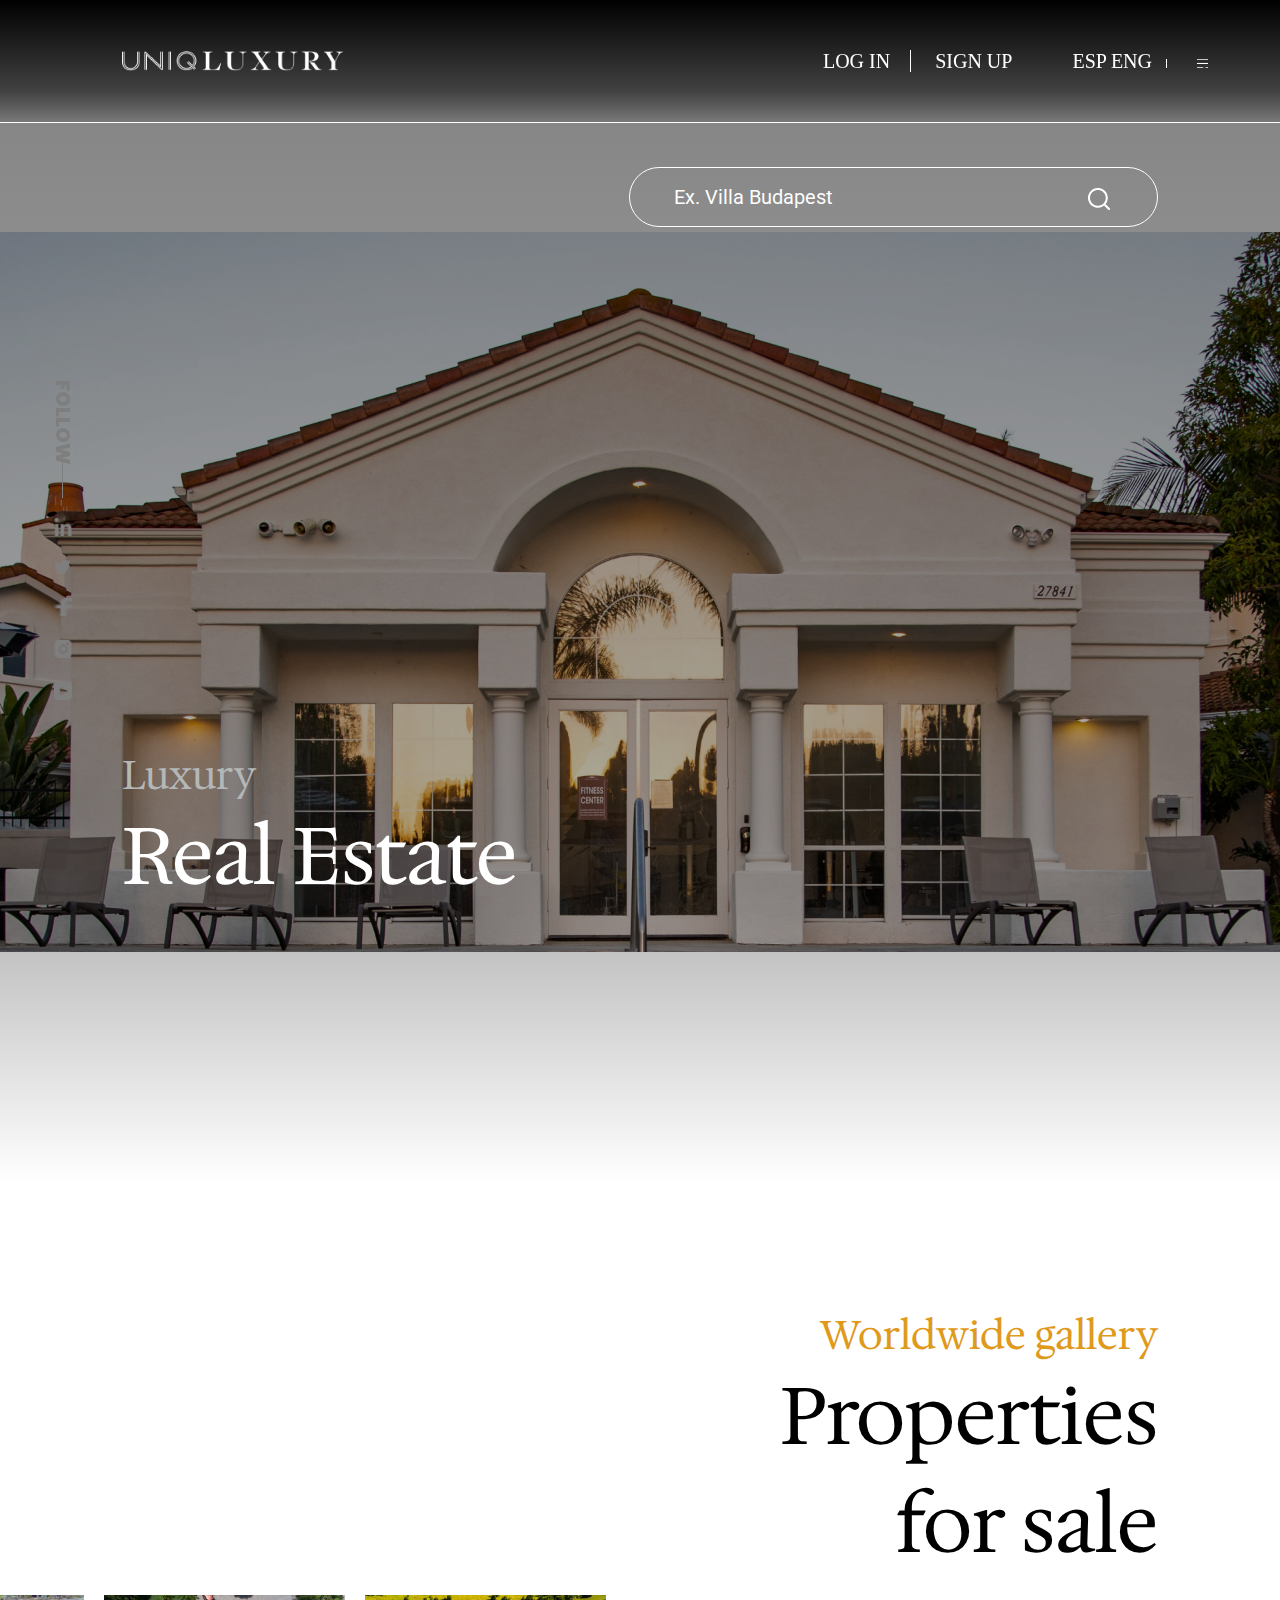
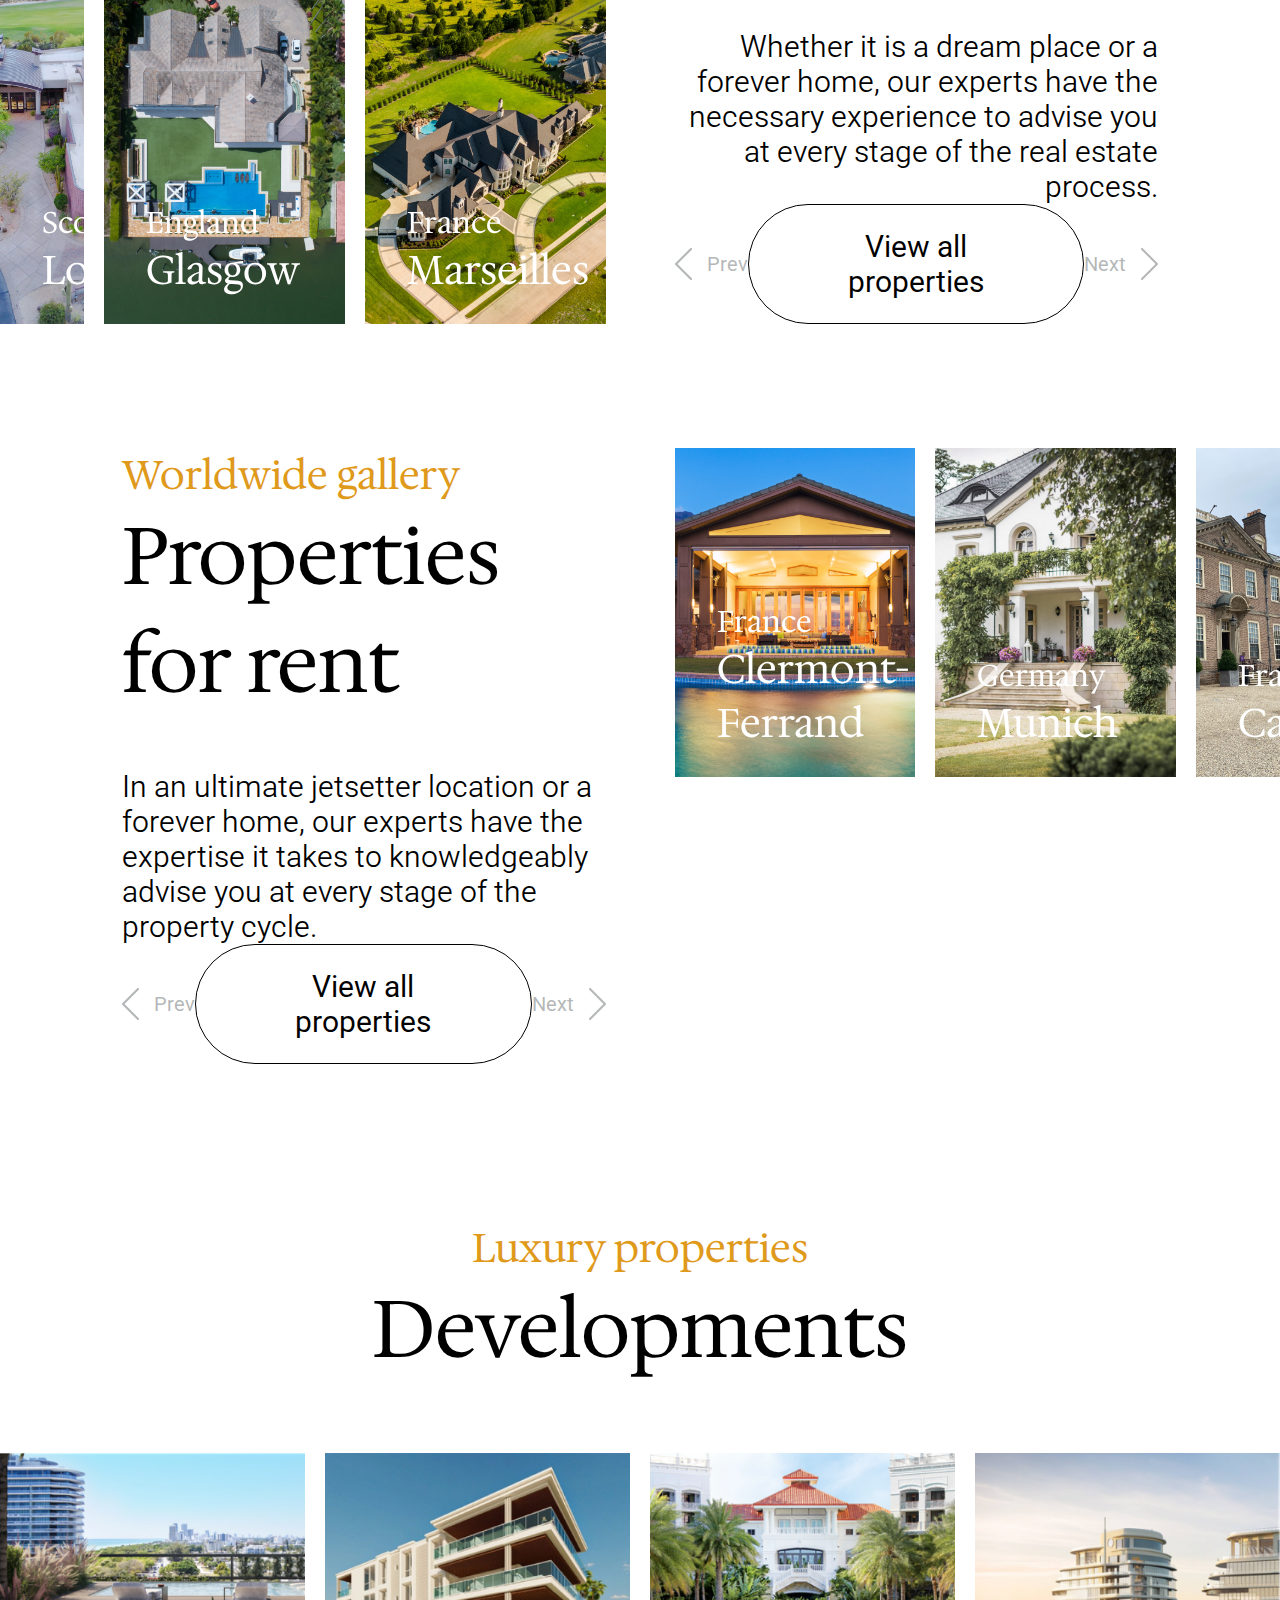
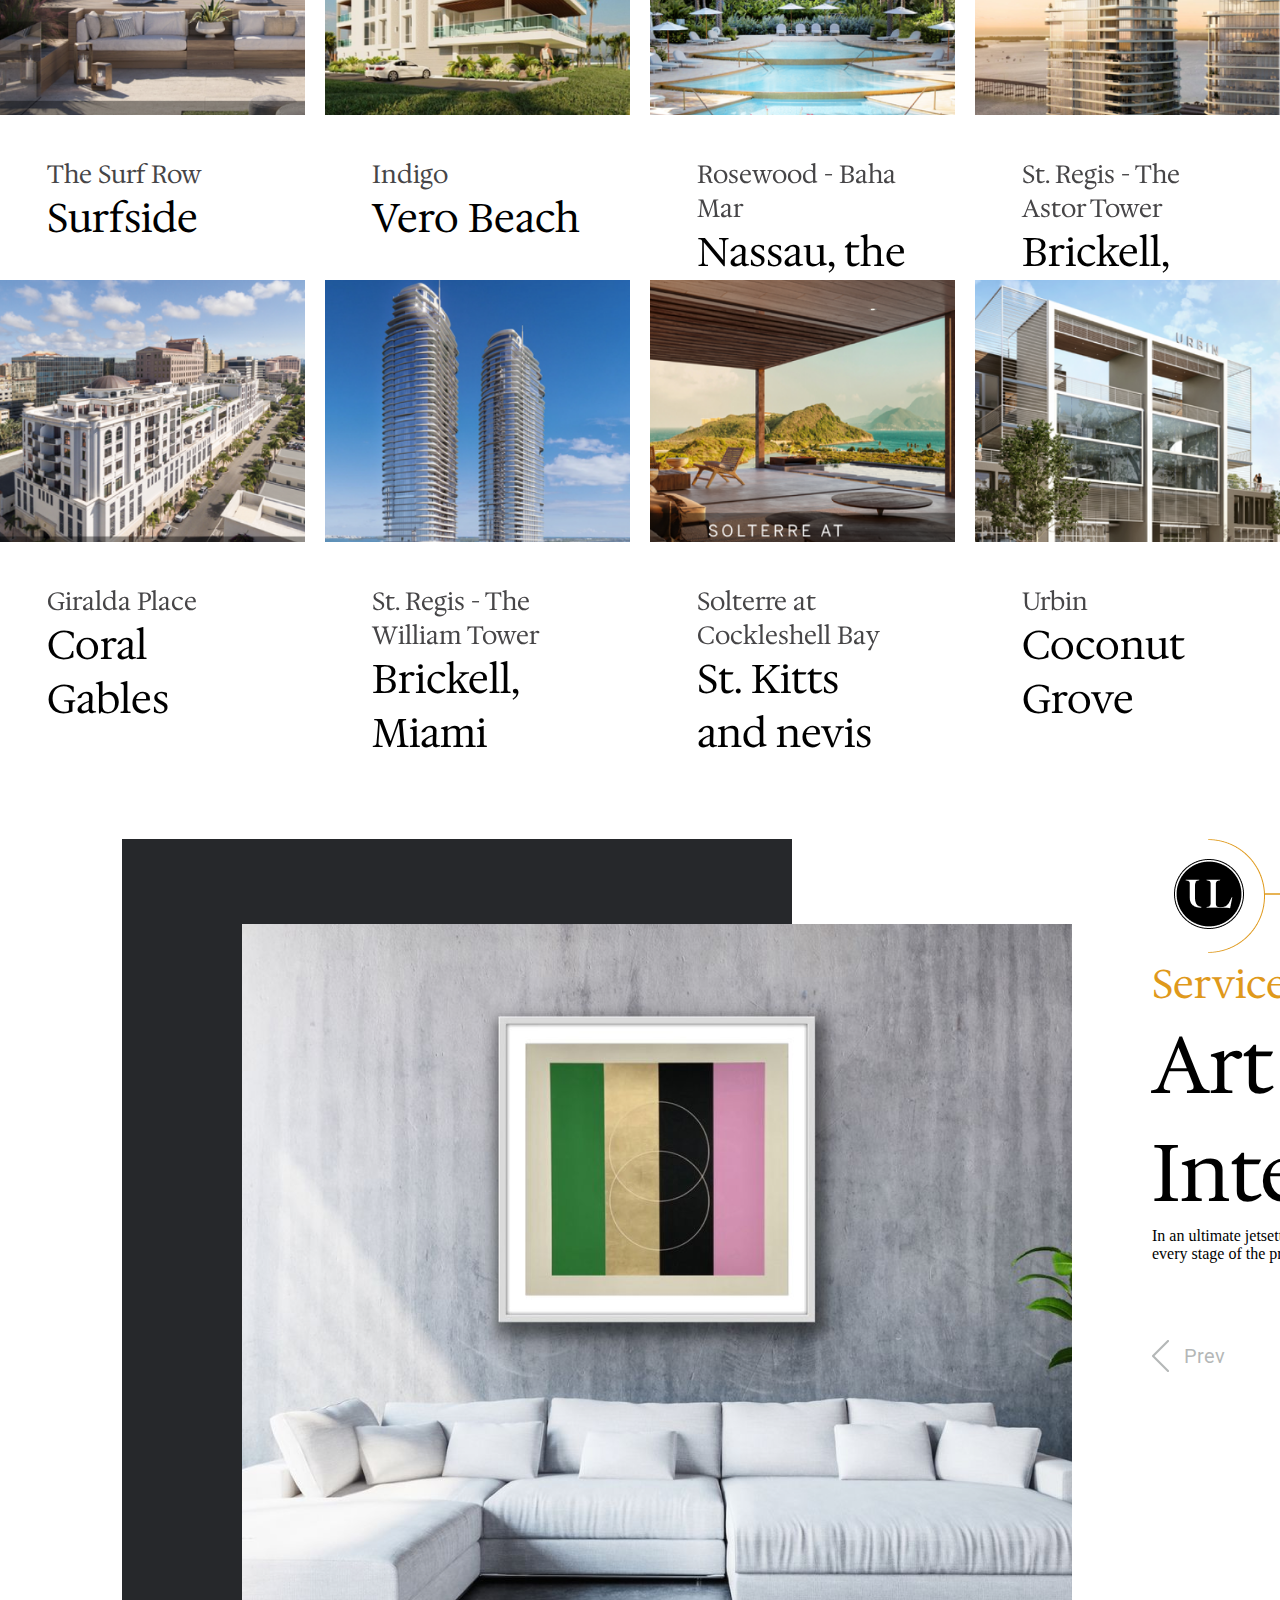
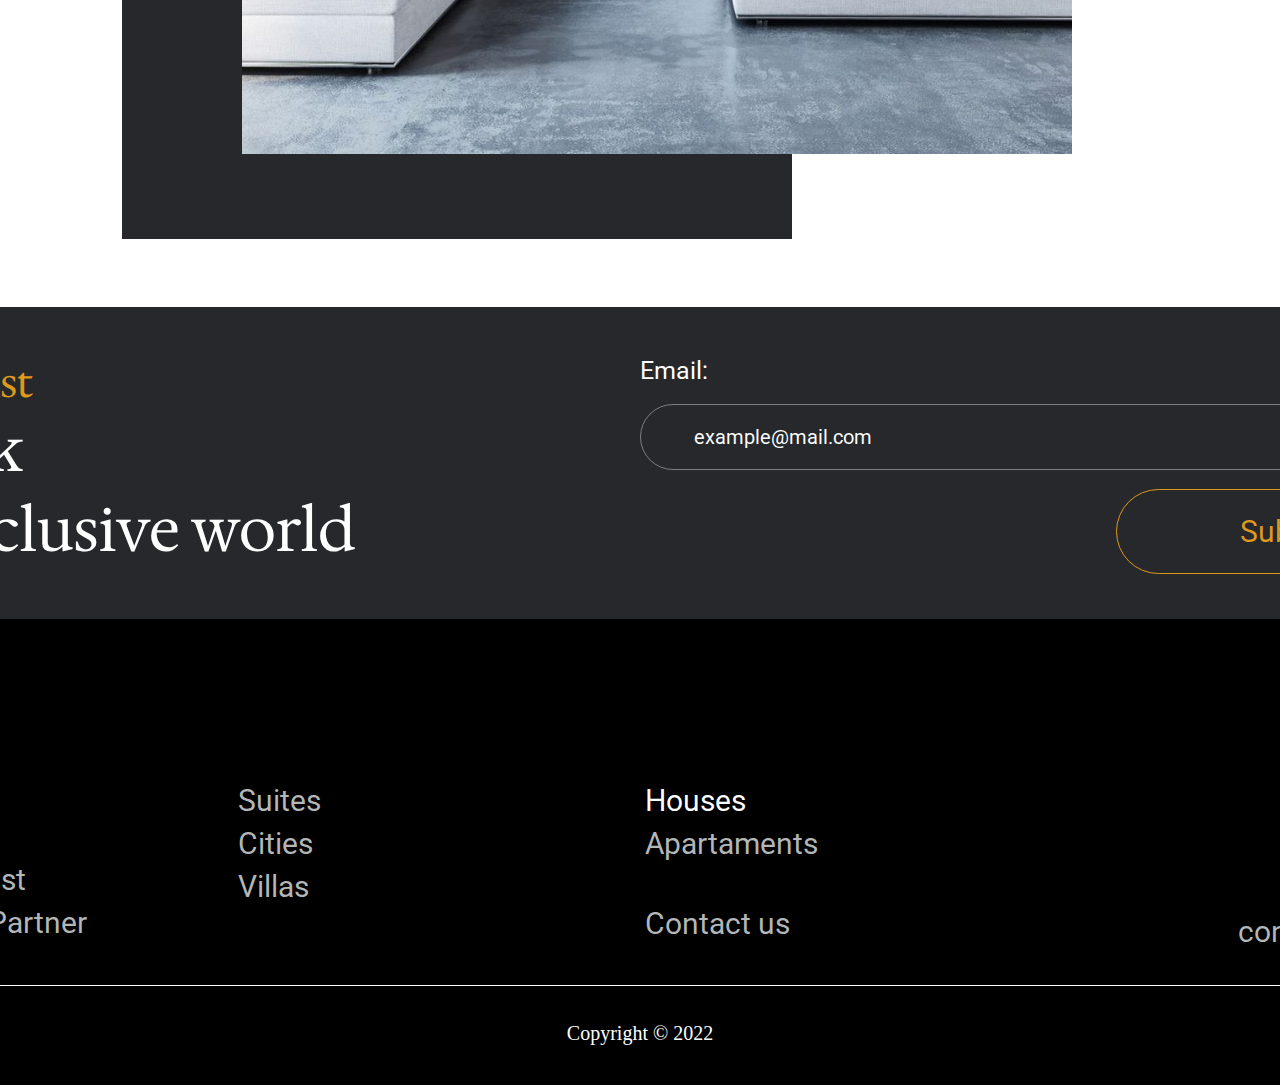
==== commit 6affdaa6: "agregando media" ====
--- a/index1.html
+++ b/index1.html
@@ -6,7 +6,7 @@
     <meta name="viewport" content="width=device-width, initial-scale=1.0">
     <title>UniqLuxury</title>
     <link rel="stylesheet" href="styles.css" type="text/css">
-    <link rel="stylesheet" href="" type="text/css">
+    <link rel="stylesheet" href="main.css" type="text/css">
 </head>
 
 <body>
@@ -14,18 +14,19 @@
         <header class="navbar_header">
             <nav class="navbar_nav">
                 <img src="IMG/Logo.png" alt="Logo de UniqLuxury" class="navbar_logo">
+                <img src="IMG/LogoMobil.png" alt="" class="mobile_logo">
 
                 <div class="navbar_container-links">
-                    <div>
+                    <div class="login">
                         <a href="https://uniqluxury.com.mx/real-estate-home/#:~:text=TOYS-,ENTRAR,-REGISTRARSE" class="LogIn">LOG IN</a>
                         <a href="https://uniqluxury.com.mx/real-estate-home/#:~:text=ENTRAR-,REGISTRARSE,-ENG" class="SignUp">SIGN UP</a>
                     </div>
-                    <div>
-                        <a href="https://uniqluxury.com.mx/real-estate-home/#:~:text=REGISTRARSE-,ENG,-/" class="ESP">ESP</a>
-                        <a href="https://uniqluxury.com.mx/real-estate-home/#:~:text=/-,ESP,-*" class="ENG">ENG</a>
-                        <a href="https://uniqluxury.com.mx/real-estate-home/" class="menulink">
+                    <div class="menu">
+                            <a href="https://uniqluxury.com.mx/real-estate-home/#:~:text=REGISTRARSE-,ENG,-/" class="lenguage">ESP</a>
+                            <a href="https://uniqluxury.com.mx/real-estate-home/#:~:text=/-,ESP,-*" class="lenguage">ENG</a>
+                            <a href="https://uniqluxury.com.mx/real-estate-home/" class="menulink">
                             <img src="IMG/MenuDes.png" alt="Menu" class="imgmenu">
-                        </a>
+                            </a>
                     </div>
                 </div>
             </nav>    
--- a/styles.css
+++ b/styles.css
@@ -60,6 +60,10 @@
 .navbar_logo {
     width: auto;
     height: 17%;
+}
+
+.mobile_logo {
+    display: none;
 }
 
 .LogIn {
--- a/main.css
+++ b/main.css
@@ -0,0 +1,17 @@
+@media screen and (max-width: 600px) {
+    .navbar_logo {
+      display: none;
+    }
+    .mobile_logo {
+      display: block;
+    }
+  
+    .login {
+      display: none;
+    }
+  
+    .menu .lenguage {
+      display: none;
+    }
+  
+  }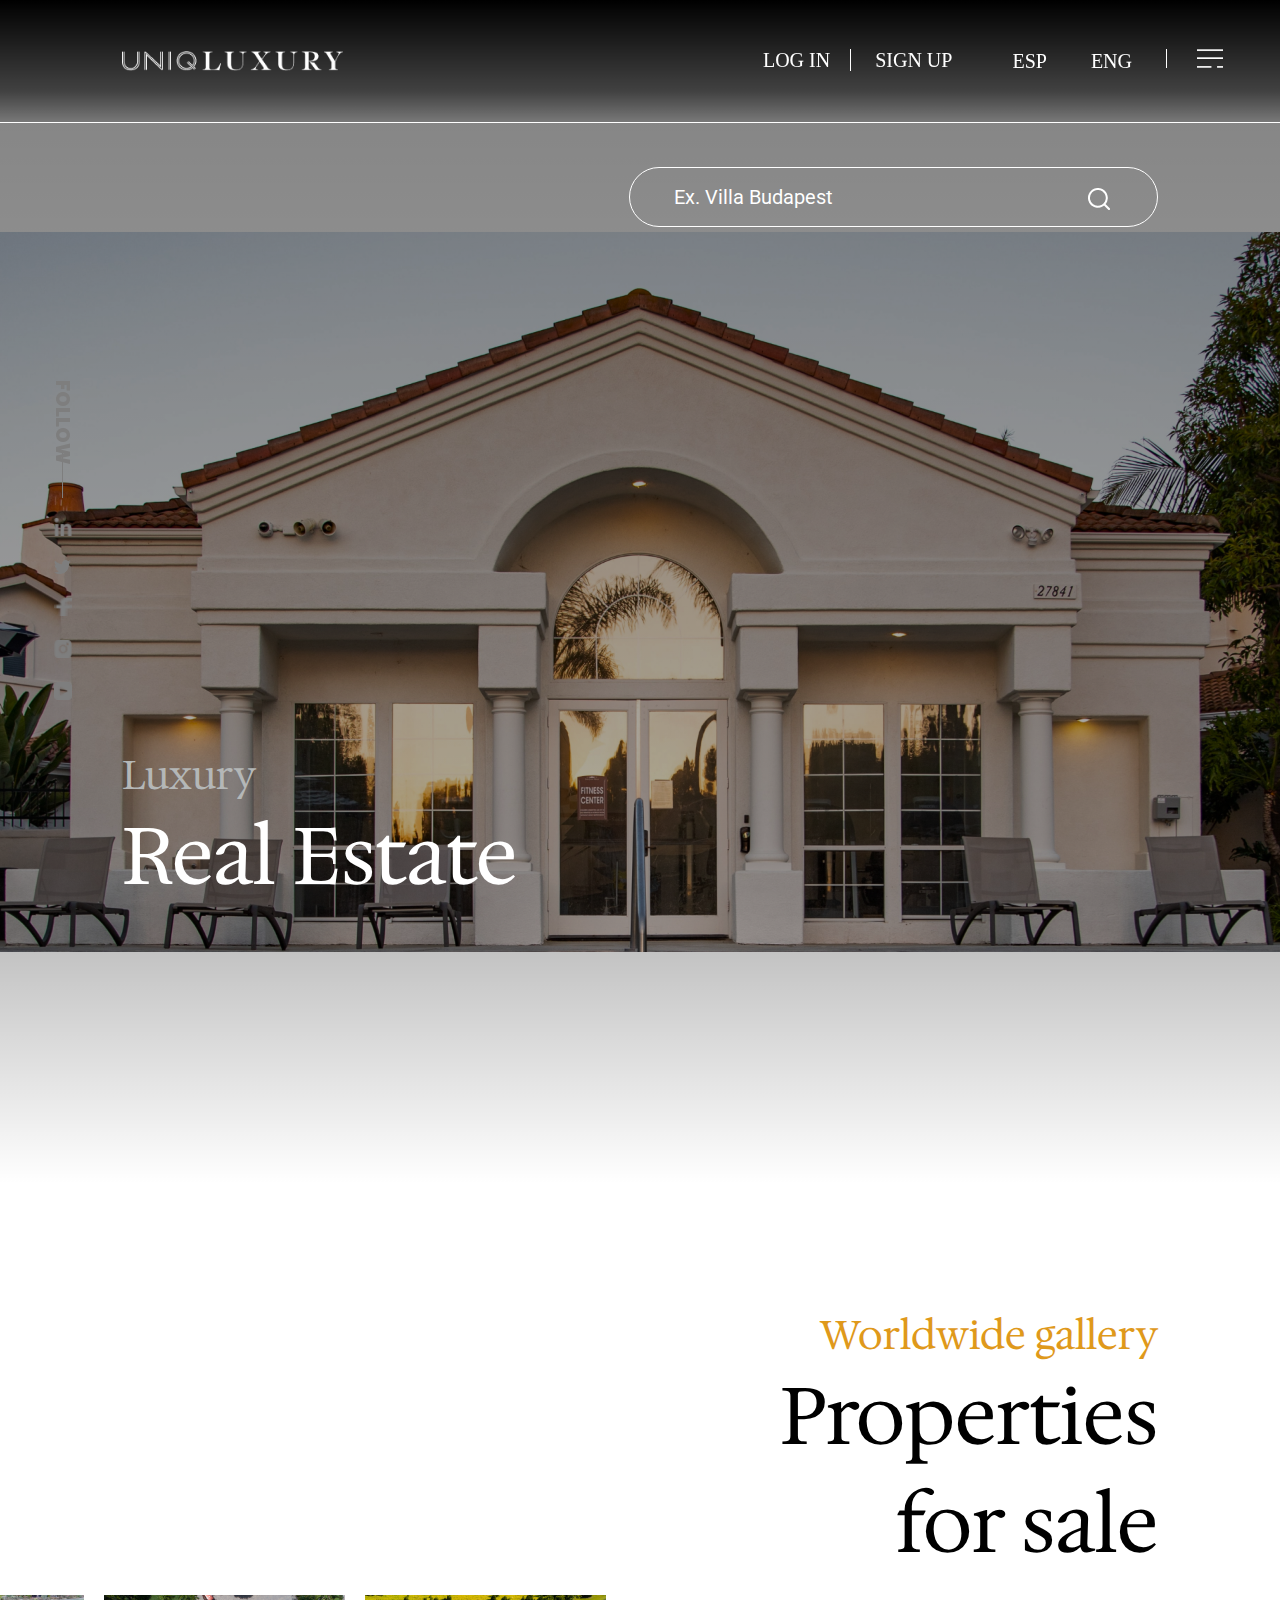
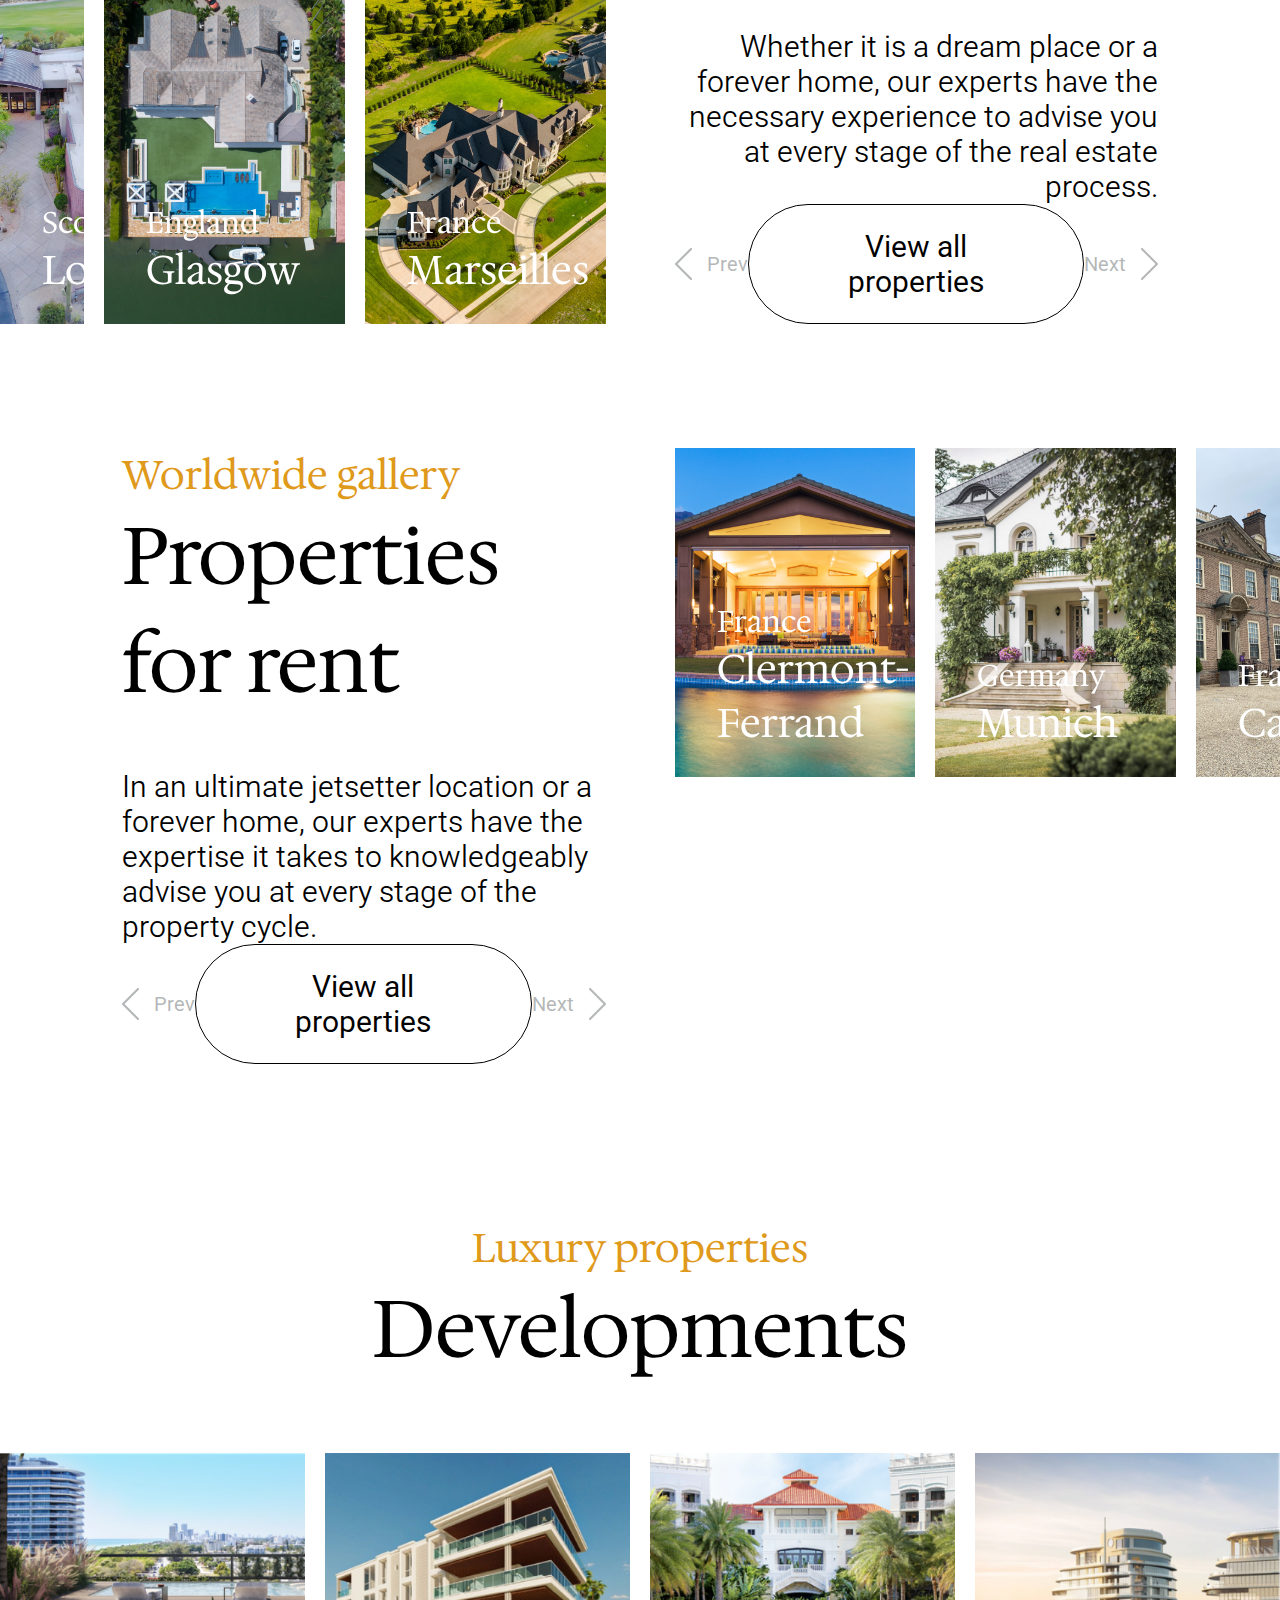
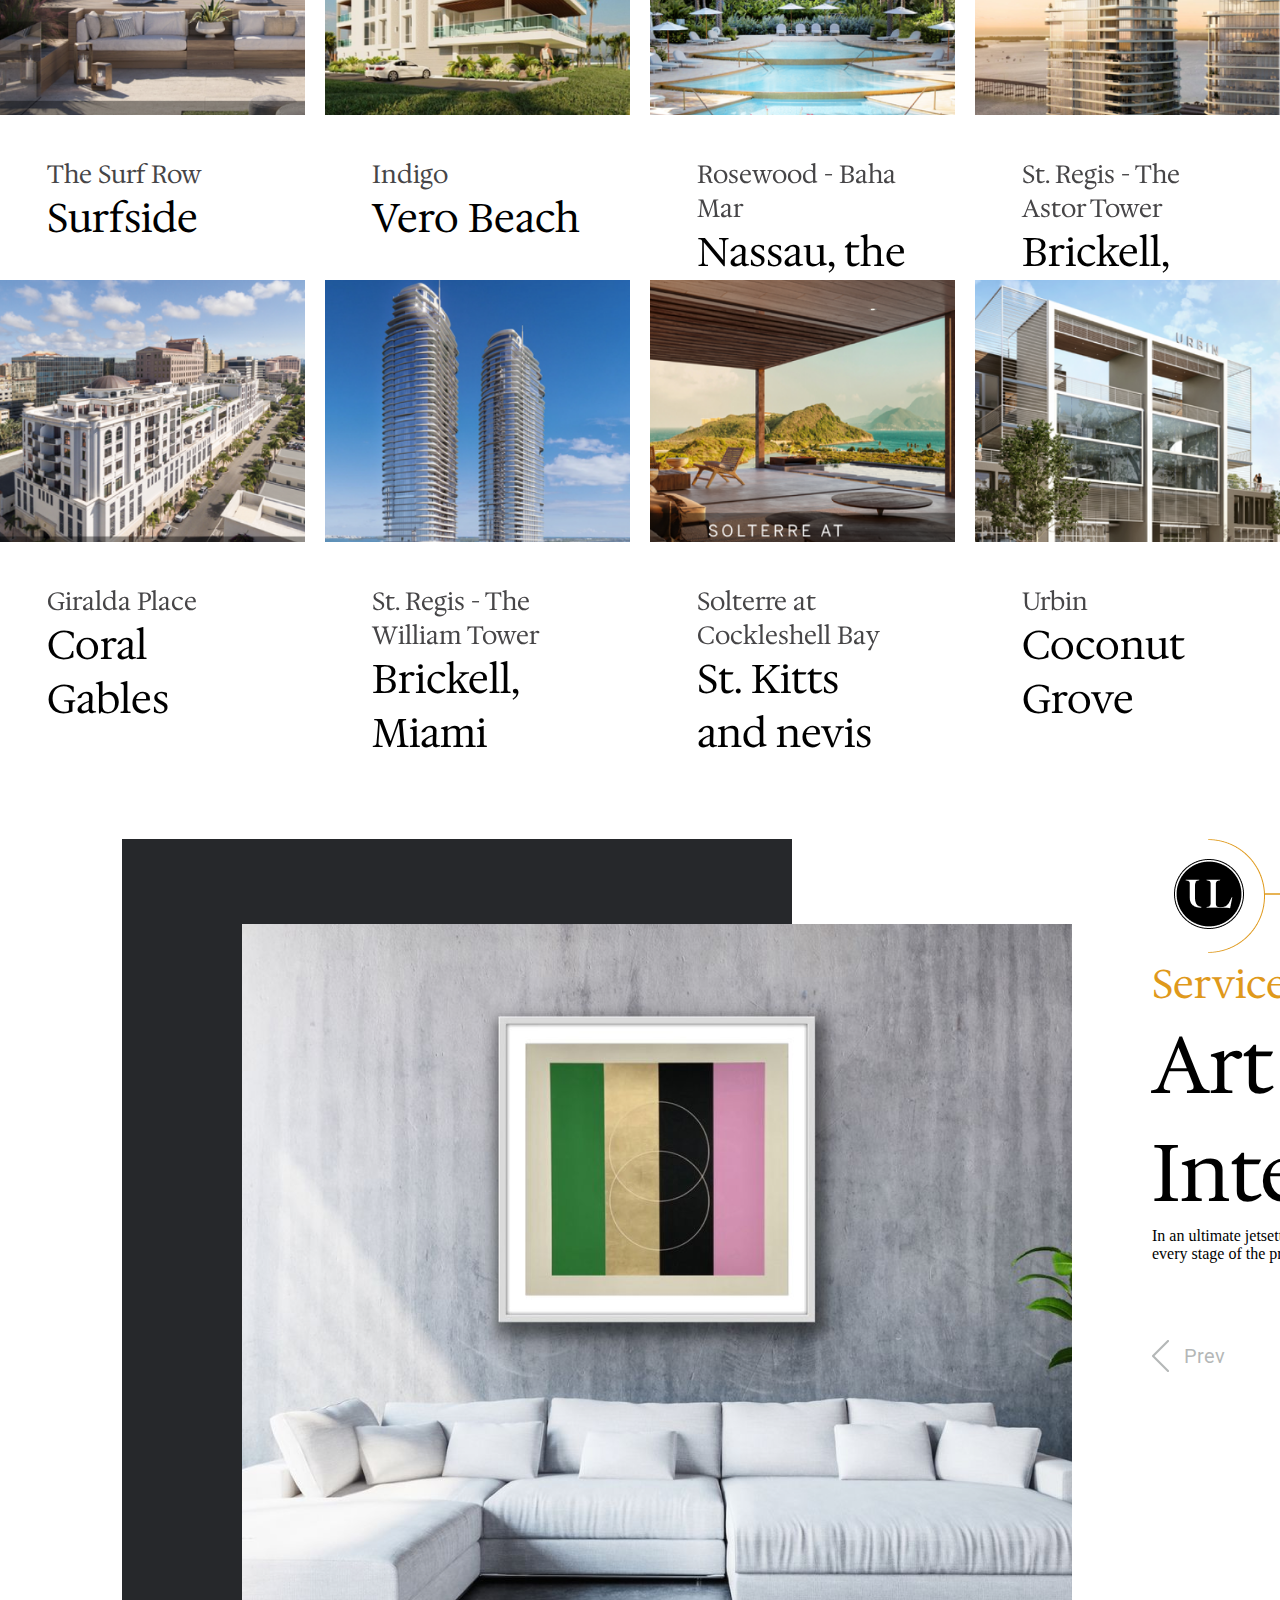
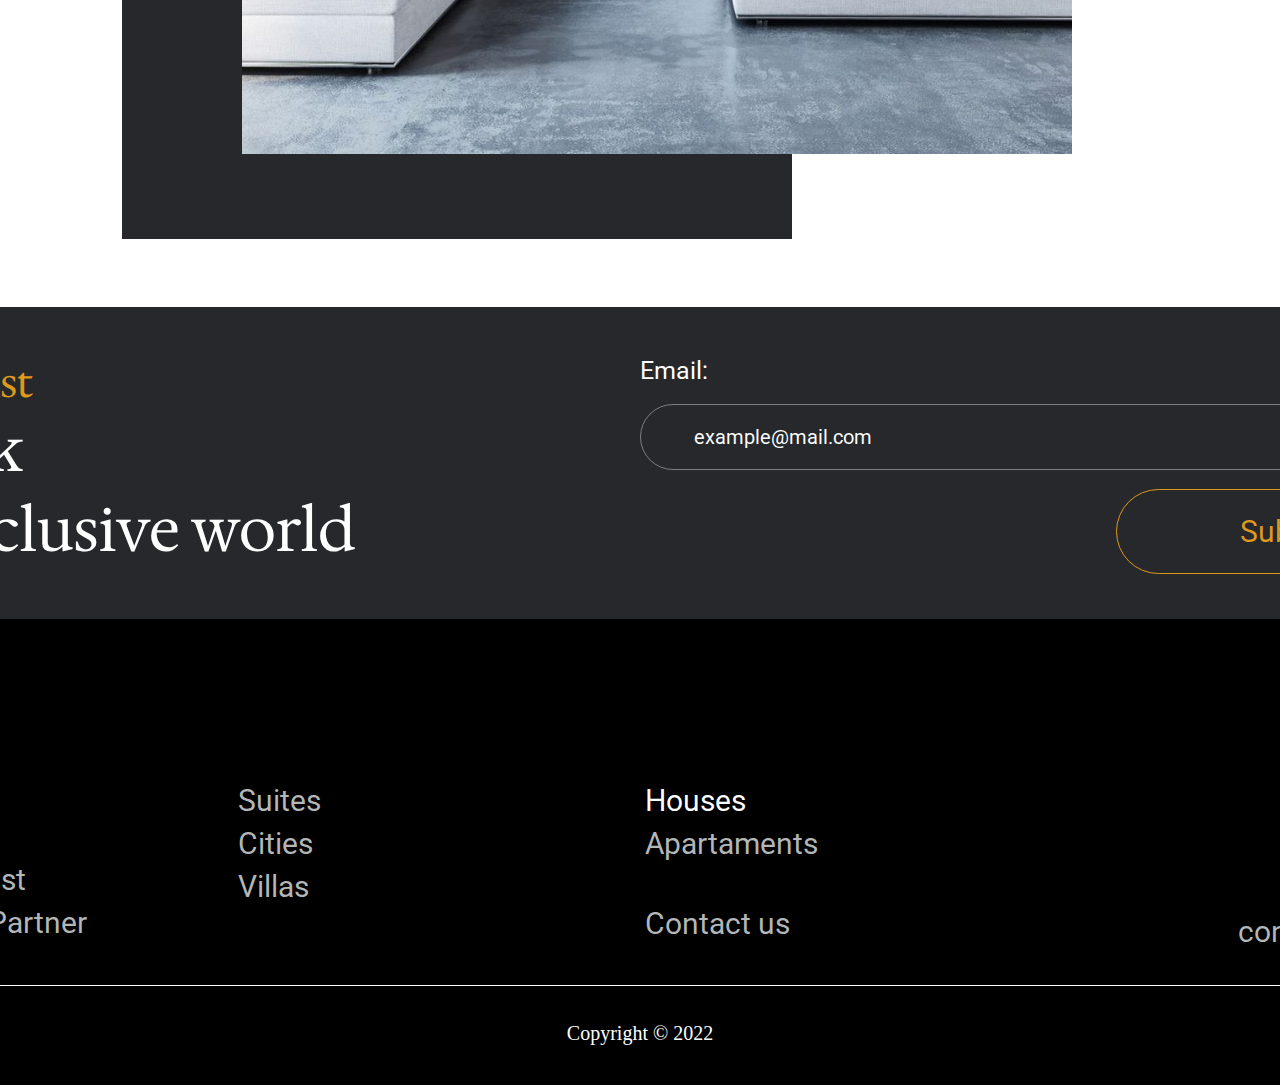
==== commit bc55ec33: "OK" ====
--- a/index1.html
+++ b/index1.html
@@ -22,8 +22,8 @@
                         <a href="https://uniqluxury.com.mx/real-estate-home/#:~:text=ENTRAR-,REGISTRARSE,-ENG" class="SignUp">SIGN UP</a>
                     </div>
                     <div class="menu">
-                            <a href="https://uniqluxury.com.mx/real-estate-home/#:~:text=REGISTRARSE-,ENG,-/" class="lenguage">ESP</a>
-                            <a href="https://uniqluxury.com.mx/real-estate-home/#:~:text=/-,ESP,-*" class="lenguage">ENG</a>
+                            <a href="https://uniqluxury.com.mx/real-estate-home/#:~:text=REGISTRARSE-,ENG,-/" class="ESP">ESP</a>
+                            <a href="https://uniqluxury.com.mx/real-estate-home/#:~:text=/-,ESP,-*" class="ENG">ENG</a>
                             <a href="https://uniqluxury.com.mx/real-estate-home/" class="menulink">
                             <img src="IMG/MenuDes.png" alt="Menu" class="imgmenu">
                             </a>
--- a/main.css
+++ b/main.css
@@ -5,13 +5,4 @@
     .mobile_logo {
       display: block;
     }
-  
-    .login {
-      display: none;
-    }
-  
-    .menu .lenguage {
-      display: none;
-    }
-  
   }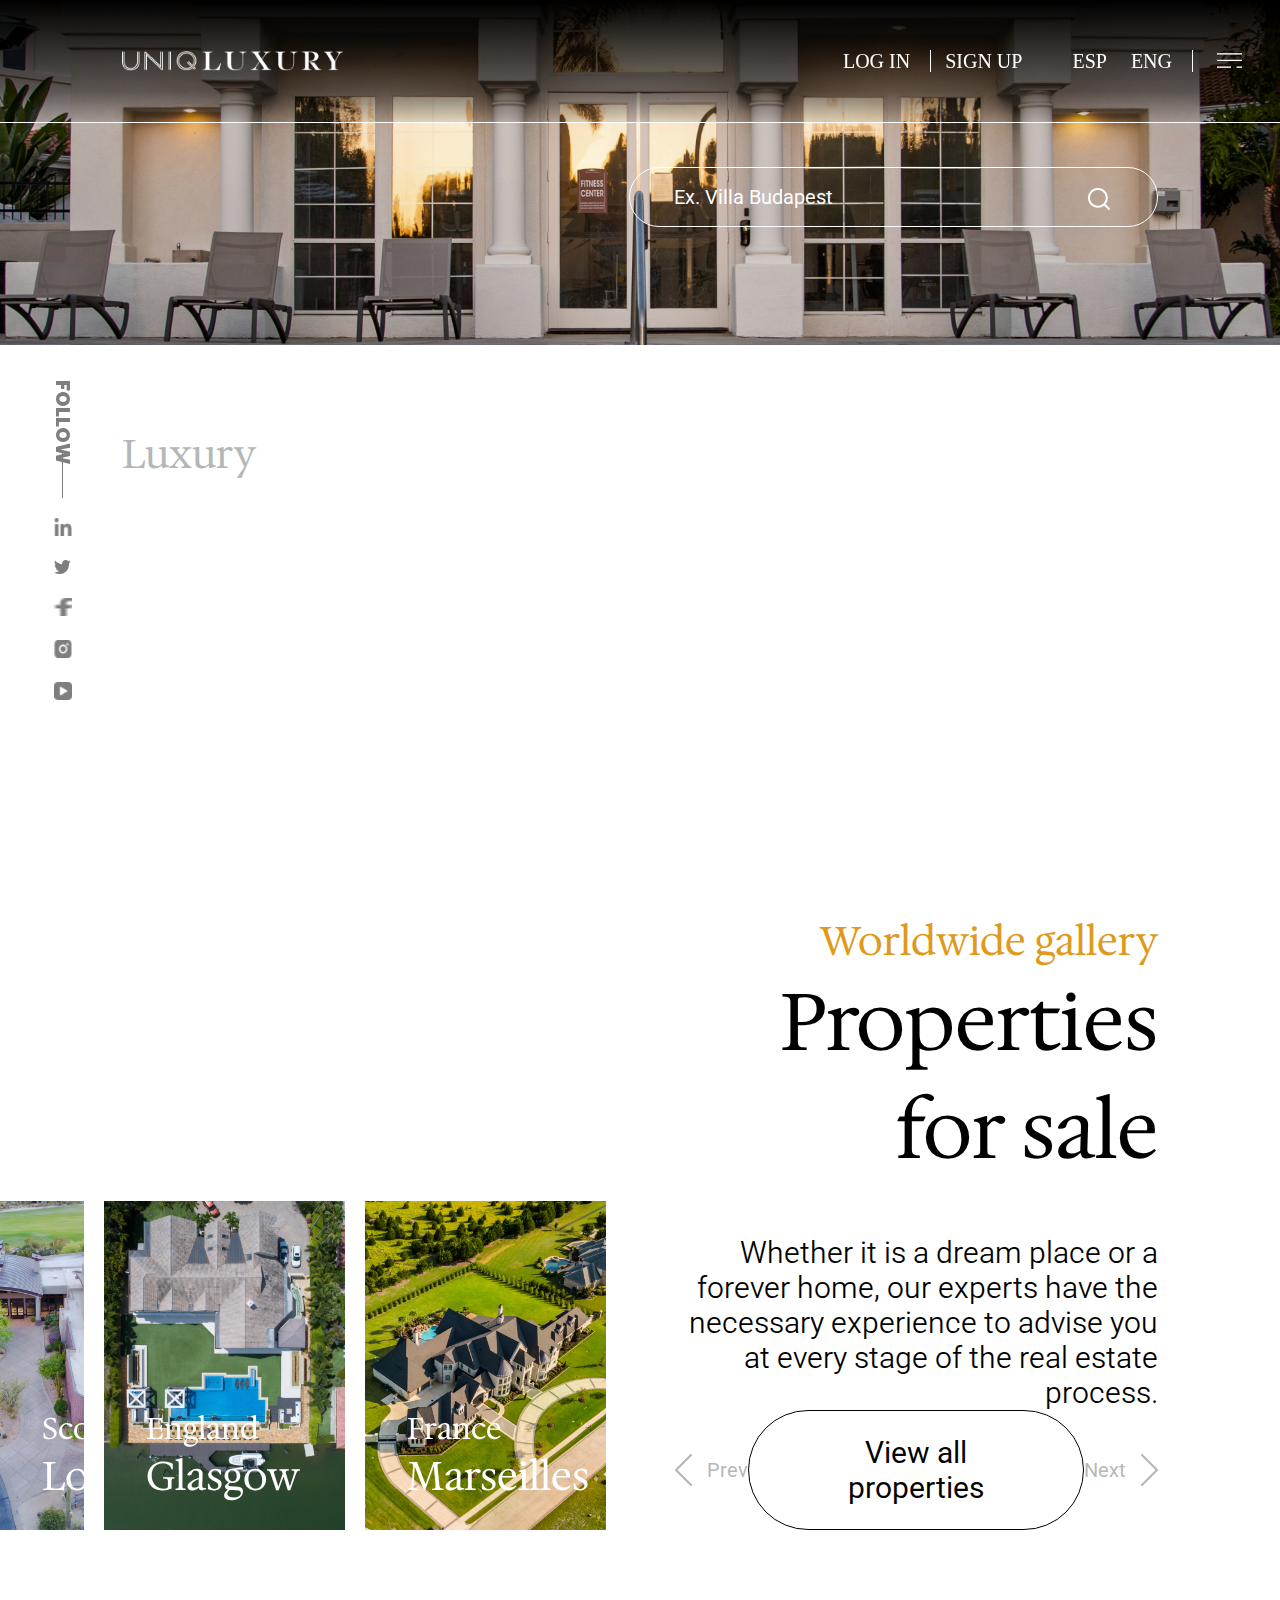
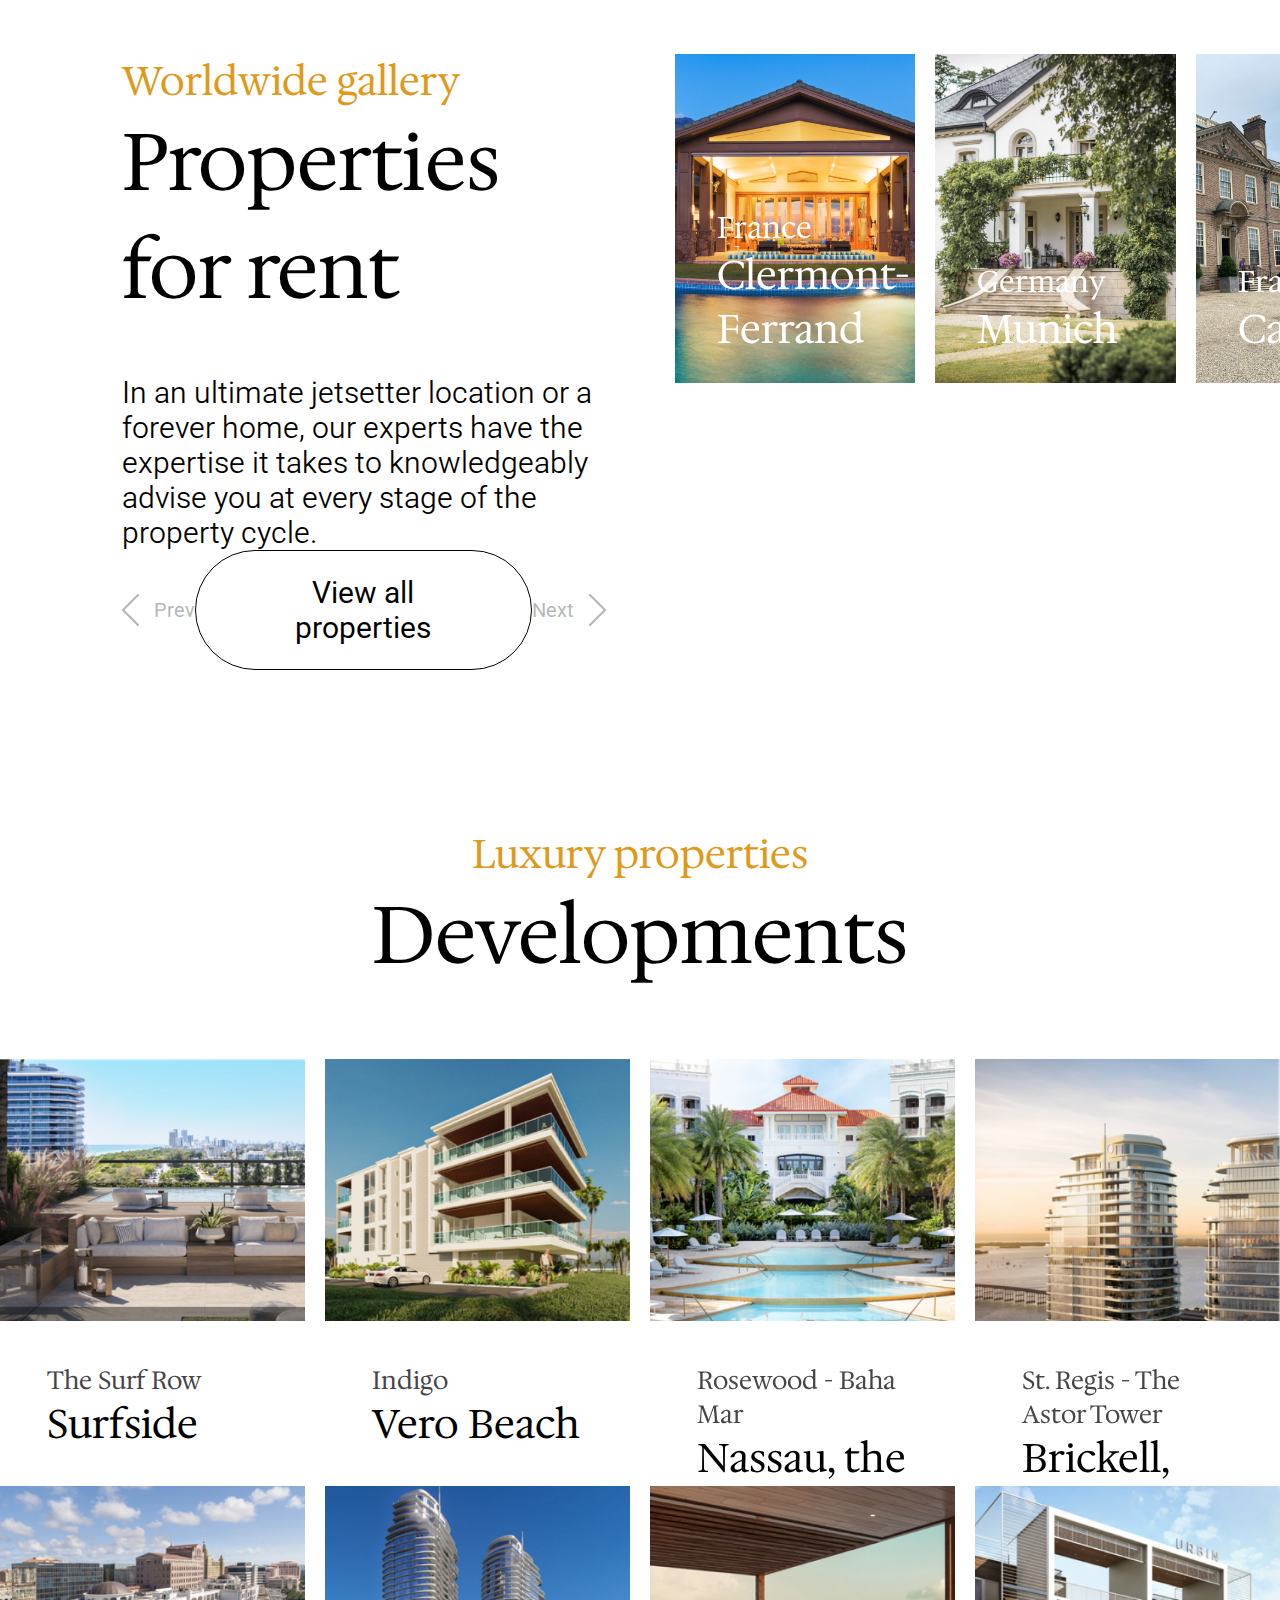
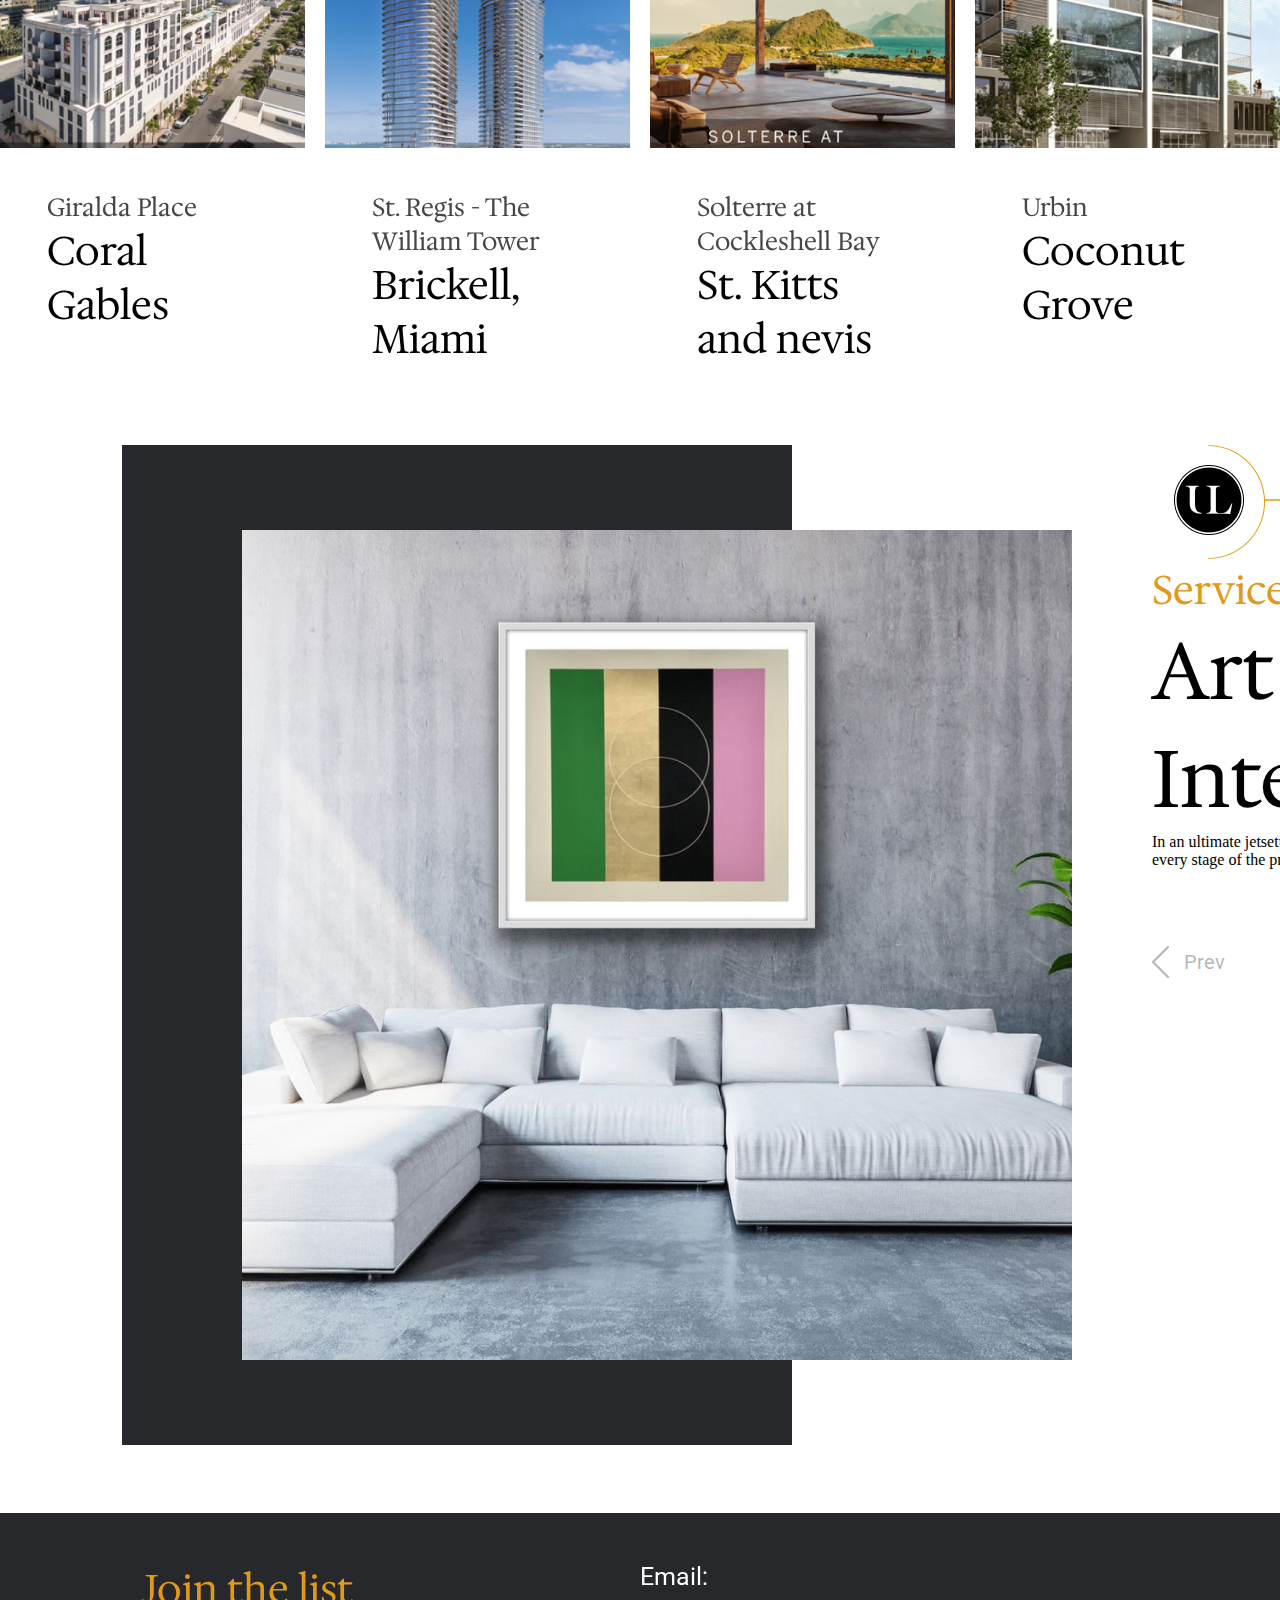
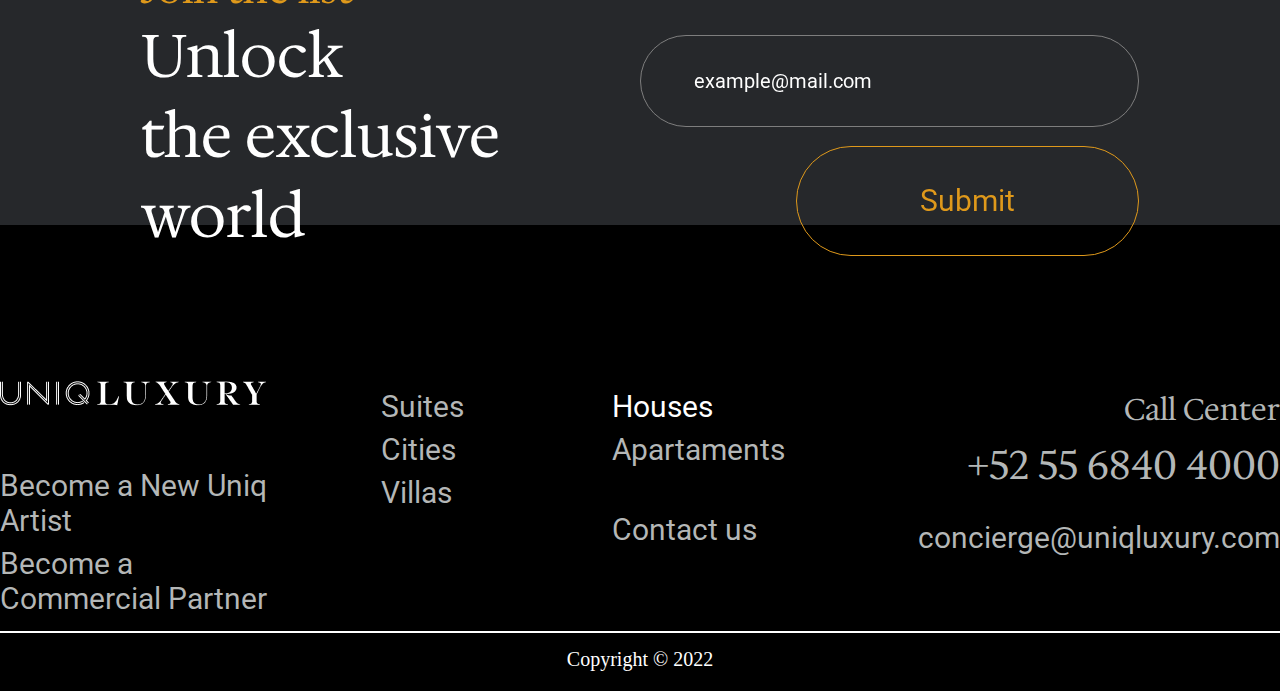
==== commit c2d4ebc2: "cambios en main" ====
--- a/index1.html
+++ b/index1.html
@@ -16,14 +16,14 @@
                 <img src="IMG/Logo.png" alt="Logo de UniqLuxury" class="navbar_logo">
                 <img src="IMG/LogoMobil.png" alt="" class="mobile_logo">
 
-                <div class="navbar_container-links">
+                <div class="navbar_container_links">
                     <div class="login">
                         <a href="https://uniqluxury.com.mx/real-estate-home/#:~:text=TOYS-,ENTRAR,-REGISTRARSE" class="LogIn">LOG IN</a>
                         <a href="https://uniqluxury.com.mx/real-estate-home/#:~:text=ENTRAR-,REGISTRARSE,-ENG" class="SignUp">SIGN UP</a>
                     </div>
                     <div class="menu">
-                            <a href="https://uniqluxury.com.mx/real-estate-home/#:~:text=REGISTRARSE-,ENG,-/" class="ESP">ESP</a>
-                            <a href="https://uniqluxury.com.mx/real-estate-home/#:~:text=/-,ESP,-*" class="ENG">ENG</a>
+                            <a href="https://uniqluxury.com.mx/real-estate-home/#:~:text=REGISTRARSE-,ENG,-/" class="ESP nomobile">ESP</a>
+                            <a href="https://uniqluxury.com.mx/real-estate-home/#:~:text=/-,ESP,-*" class="ENG nomobile">ENG</a>
                             <a href="https://uniqluxury.com.mx/real-estate-home/" class="menulink">
                             <img src="IMG/MenuDes.png" alt="Menu" class="imgmenu">
                             </a>
--- a/styles.css
+++ b/styles.css
@@ -12,8 +12,10 @@
 /* Start: Navbar */
 
 .header {
-    background: linear-gradient(180deg, rgba(0,0,0,0.50) 0%, rgba(0,0,0,0.30) 75%, rgba(0,0,0,0) 100%), url(IMG/Imagen1.png);
-    background-position: center center;
+    height: 790px;
+    width: 100%;
+    background: url(IMG/Imagen1.png);
+    background-position: center -375px;
     background-repeat: no-repeat;
     background-size: 100%;
 }
@@ -42,15 +44,15 @@
     align-items: center;
 }
 
-.navbar_header .navbar_container-links {
+.navbar_header .navbar_container_links {
     height: fit-content;
     display: flex;
-    gap: 60px;
+    gap: 50px;
     flex-direction: row;
     justify-content: center;
 }
 
-.navbar_header .navbar_container-links a {
+.navbar_header .navbar_container_links a {
     text-decoration: none;
     color: #FFF;
     font-size: 20px;
@@ -72,27 +74,23 @@
 }
 
 .SignUp {
-    padding-left: 20px;
+    padding-left: 10px;
 }
 
 .ESP {
-    padding-right: 20px; 
+    padding-right: 10px; 
 }
 
 .ENG {
-    padding-left: 20px;
+    padding-left: 10px;
     padding-right: 20px;
-}
-
-.menulink {
-    padding-left: 10px;
+    border-right: 1.5px solid #FFF;
+    margin-right: 20px;
 }
 
 .imgmenu {
-    padding-left: 30px;
-    border-left: 1.5px solid #FFF;
-    width: 25%;
-    height: auto;
+    width: 25px;
+    height: 15px;
 }
 
 /* End: Navbar */
@@ -100,18 +98,15 @@
 /* Start: Home Landing image */
 
 .home_section_presentation {
-    width: 100%;
-    height: 957px;
-    display: flex;
-    align-items: flex-start;
+    display: flex;
     justify-content: flex-start;
 }
 
 .home_section_presentation .home_section_text {
     width: auto;
     height: fit-content;
-    padding-top: 521px;
     padding-left: 122px;
+    padding-top: 200px;
 }
 
 .home_section_presentation .home_section_text p {
@@ -475,7 +470,6 @@
     padding-left: 122px;
     display: flex;
     gap: 80px;
-    min-height: 1011px;
 }
 
 .first_services {
@@ -530,7 +524,7 @@
   }
   
 .news {
-    width: 1920px;
+    width: 100%;
     height: 312px;
     background-color: #26282B;
     display: grid;
--- a/main.css
+++ b/main.css
@@ -5,4 +5,22 @@
     .mobile_logo {
       display: block;
     }
+
+    .login {
+      display: none;
+    }
+
+    .nomobile {
+      display: none;
+    }
+
+    .header {
+      height: 100%;
+      width: 100%;
+      background: url(IMG/Imagen1.png);
+      background-position: center;
+      background-repeat: no-repeat;
+      background-size: 100%;
+  }
+
   }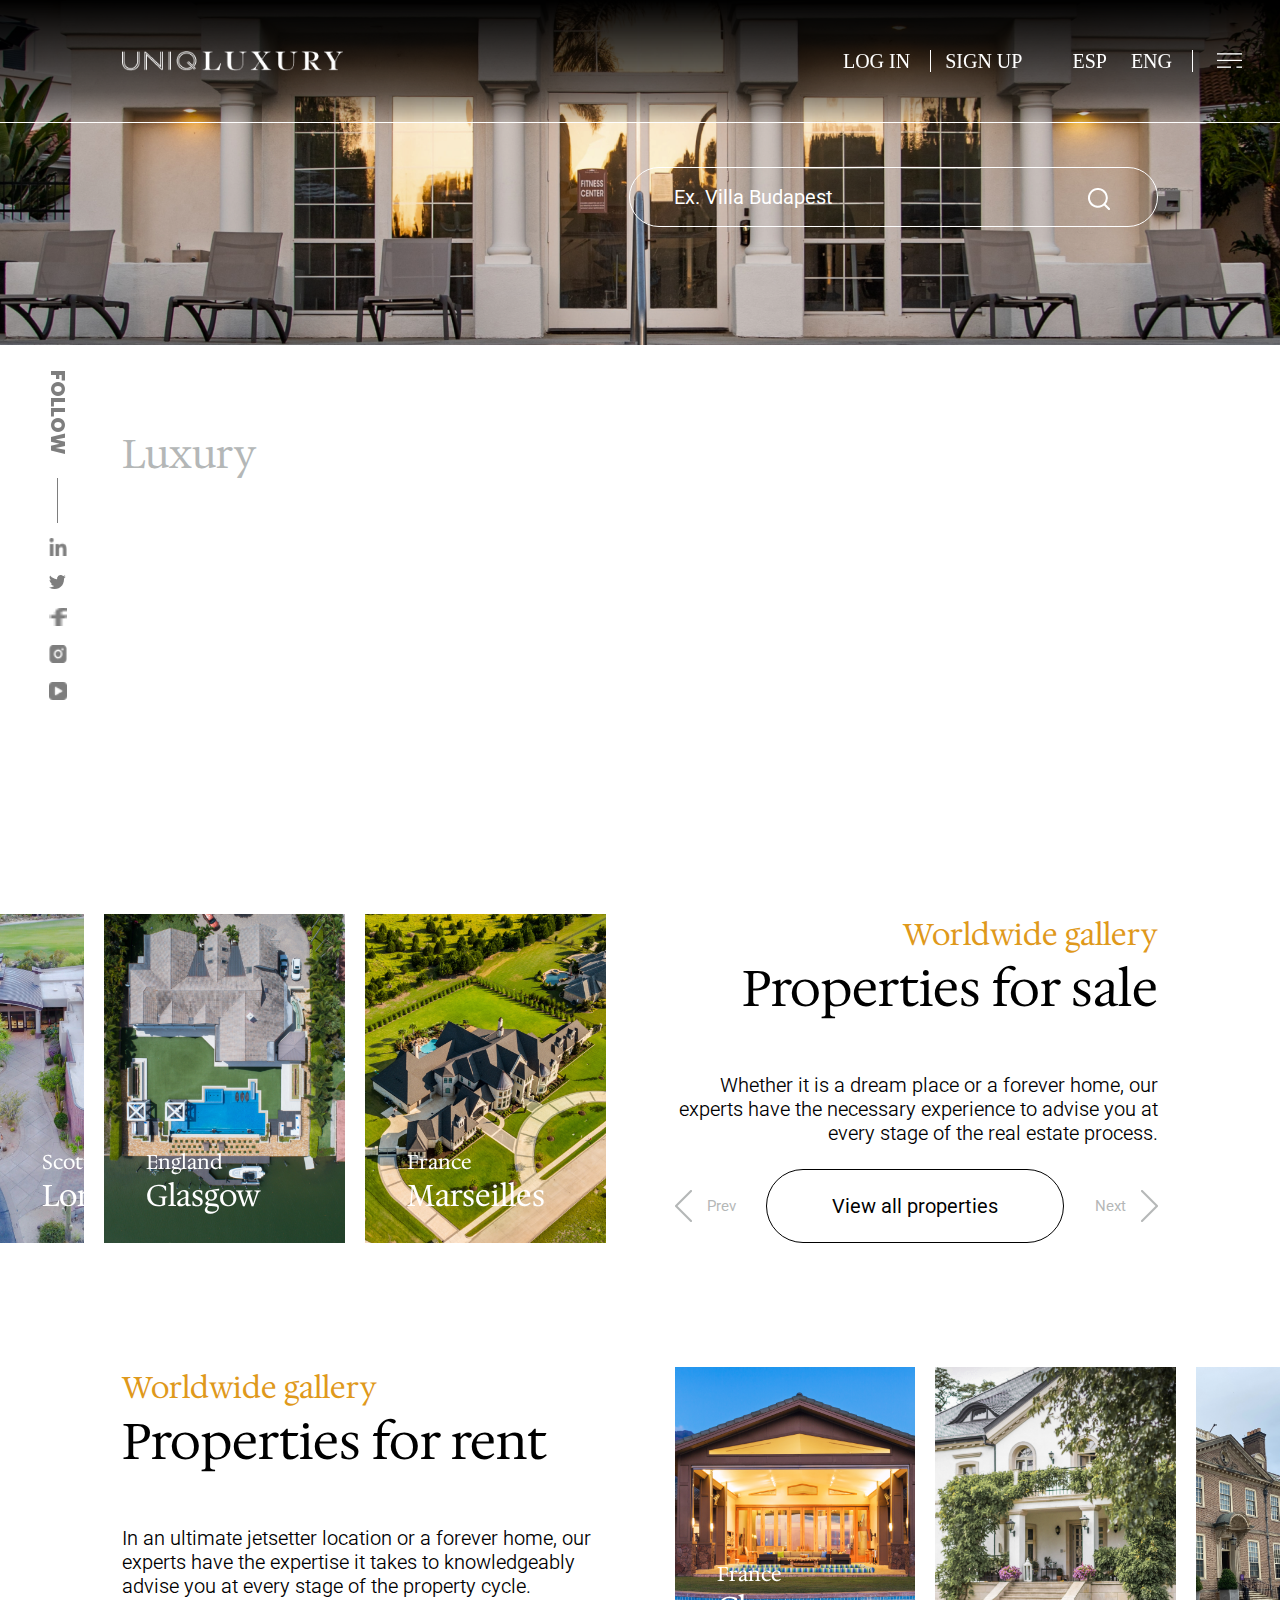
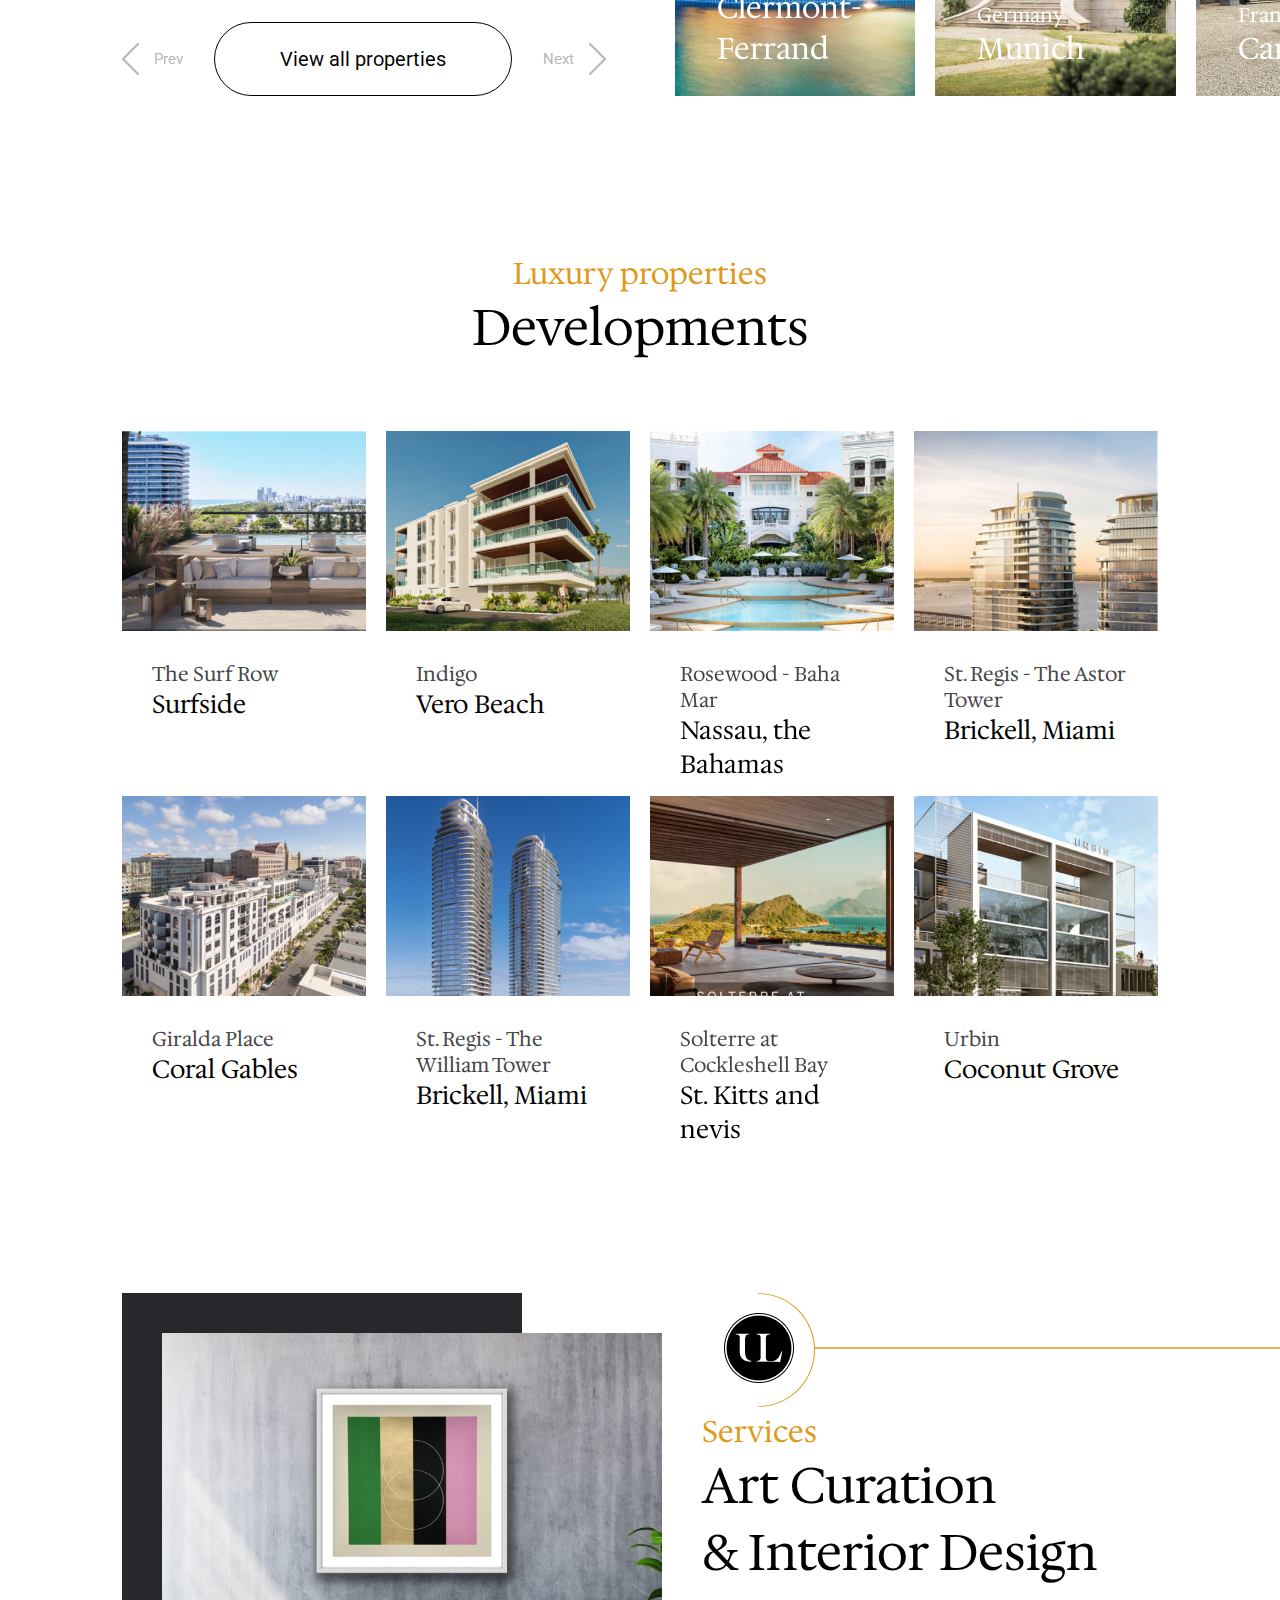
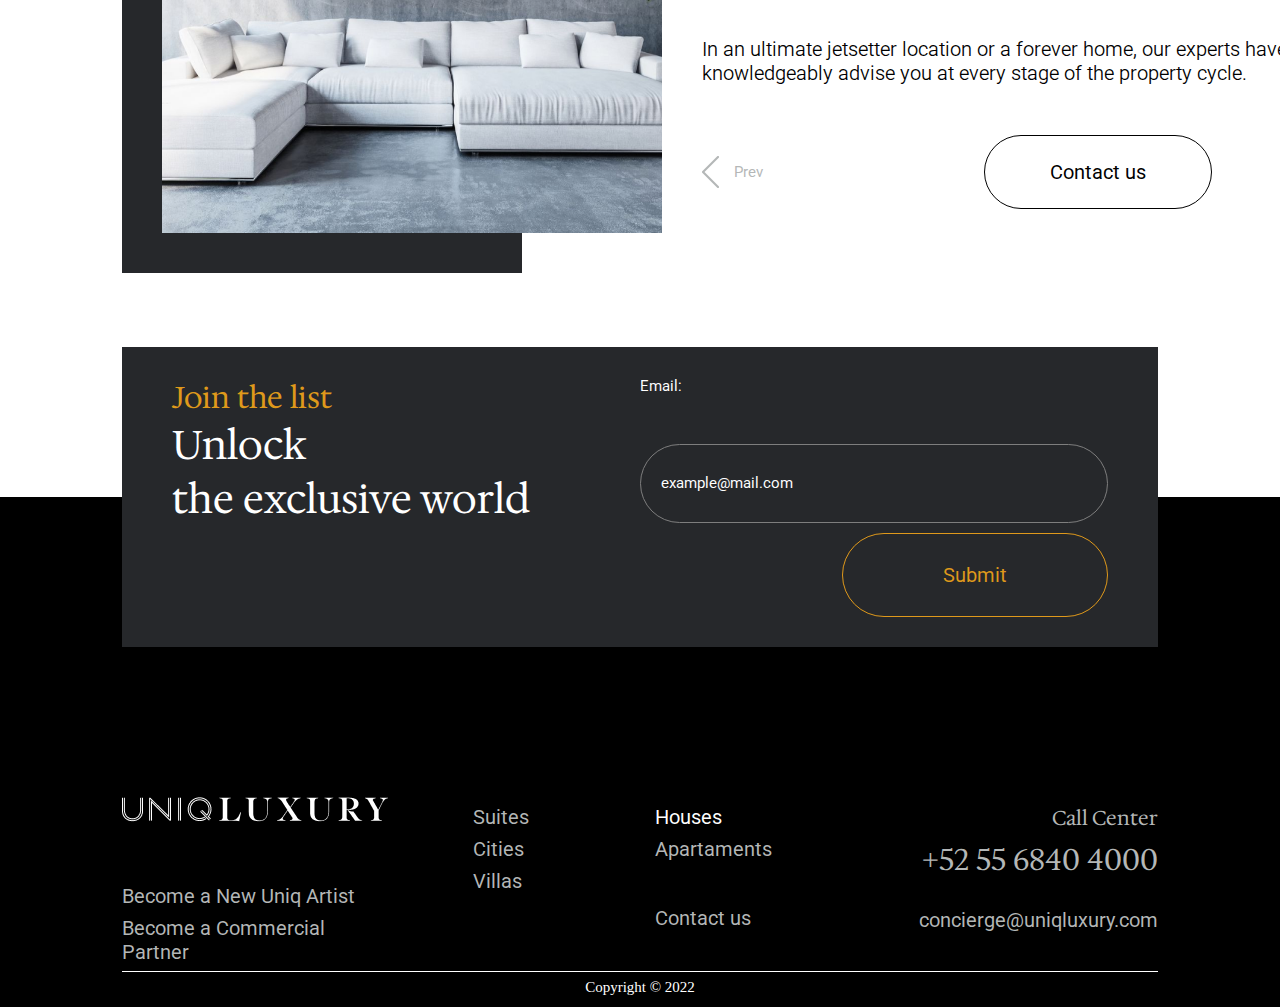
==== commit 51754888: "más cambios en main" ====
--- a/index1.html
+++ b/index1.html
@@ -42,6 +42,7 @@
             <div class="home_section_text">
                 <p>Luxury</p>
                 <h1>Real Estate</h1>
+                <button class="home_section_button" type="button">View all properties</button>
             </div>
         </section>
 
@@ -277,12 +278,14 @@
         <section class="second_services">
             <div class="text_services">
                 <div>
-                    <img src="IMG/logo2.png" alt="adorno logo">
+                    <img class="adorno_logo" src="IMG/logo2.png" alt="adorno logo">
+                    <img class="no_mobile" src="IMG/Logomobil2.png" alt="">
                 </div>
                 <span>Services</span>
-                <h2>Art Curation & Interior Design</h2>
-                <p>In an ultimate jetsetter location or a forever home, our 
-                experts have the expertise it takes to knowledgeably advise you at every stage of the property cycle.</p>
+                <h2>Art Curation</h2>
+                <h2>& Interior Design</h2>
+                <p>In an ultimate jetsetter location or a forever home, 
+                our experts have the expertise it takes to knowledgeably advise you at every stage of the property cycle.</p>
             </div>
             <div class="services_button">
                 <button class="page_button"><img src="IMG/arrow.png" alt="arrow" class="imagen_normal"><img src="IMG/arrowdor2.png" alt="arrow dorada" class="imagen_hover">Prev</button>
--- a/styles.css
+++ b/styles.css
@@ -39,7 +39,6 @@
 .navbar_header .navbar_nav {
     height: 100%;
     display: flex;
-    flex-direction: row;
     justify-content: space-between;
     align-items: center;
 }
@@ -48,7 +47,6 @@
     height: fit-content;
     display: flex;
     gap: 50px;
-    flex-direction: row;
     justify-content: center;
 }
 
@@ -121,6 +119,26 @@
     font-family: 'Hedvig Letters Serif';
     font-size: 80px;
     font-weight: 500;
+}
+
+.home_section_button {
+    background: url(IMG/Flecha.png) no-repeat 30px 10px;
+    color: #FFF;
+    text-align: center;
+    font-family: 'Roboto';
+    font-size: 20px;
+    font-style: normal;
+    font-weight: 390;
+    border: 1px solid #FFF;
+    border-radius: 100px;
+    padding: 10px 100px;
+    justify-self: end;
+}
+
+.home_section_button:hover {
+    background-color: #FFF;
+    color: #000;
+    border: #FFF;
 }
 
 .search_text {
@@ -158,17 +176,17 @@
 .home_section_vertical_social {
     position: fixed;
     z-index: 999;
-    left: 20px;
+    left: 15px;
     bottom: 196px;
     height: auto;
     display: flex;
     flex-direction: column;
     justify-content: center;
     align-items: center;
-    gap: 20px;
-}
-  
- .home_section_vertical_social p {
+    gap: 15px;
+}
+  
+.home_section_vertical_social p {
     font-family: 'Poppins';
     font-size: 20px;
     font-weight: 800;
@@ -183,16 +201,16 @@
     -o-transform: rotate(90deg);
 }
   
-  .home_section_vertical_social .line-vertical {
+.home_section_vertical_social .line-vertical {
     height: 45px;
     border-left: 1px solid #7E7E7E;
-    margin-top: 10px;
-  }
-  
-  .home_section_vertical_social .social {
+    margin-top: 50px;
+}
+  
+.home_section_vertical_social .social {
     height: 18px;
     width: 18px;
-  }
+}
 
 /* End: Social Media */
 
@@ -201,7 +219,7 @@
 span {
     color: #DF991B;
     font-family: 'Hedvig Letters Serif';
-    font-size: 40px;
+    font-size: 30px;
     font-style: normal;
     font-weight: 400;
 }
@@ -209,7 +227,7 @@
 h2 {
     color: #000;
     font-family: 'Hedvig Letters Serif';
-    font-size: 80px;
+    font-size: 50px;
     font-style: normal;
     font-weight: 500;
 }
@@ -247,10 +265,10 @@
     padding-left: 122px;
 }
 
-  .properties_for_information p {
+.properties_for_information p {
     color: #000;
     font-family: 'Roboto';
-    font-size: 30px;
+    font-size: 20px;
     font-style: normal;
     font-weight: 330;
     padding-top: 51px;
@@ -300,7 +318,7 @@
 .picture h3 {
     color: #FFF;
     font-family: 'Hedvig Letters Serif';
-    font-size: 30px;
+    font-size: 20px;
     font-style: normal;
     font-weight: 500;
     margin: 0;
@@ -309,7 +327,7 @@
 .picture p {
     color: #FFF;
     font-family: 'Hedvig Letters Serif';
-    font-size: 40px;
+    font-size: 30px;
     font-style: normal;
     font-weight: 500;
 }
@@ -342,7 +360,7 @@
     color: #000;
     text-align: center;
     font-family: 'Roboto';
-    font-size: 30px;
+    font-size: 20px;
     font-style: normal;
     font-weight: 390;
     padding: 24px 65px;
@@ -359,7 +377,7 @@
     background-color: #FFF;
     color: #B4B7B7;
     font-family: 'Roboto';
-    font-size: 20px;
+    font-size: 15px;
     font-style: normal;
     font-weight: 390;
     border: none;
@@ -393,6 +411,8 @@
 
 .information_body_developments {
     padding-top: 157px;
+    padding-left: 122px;
+    padding-right: 122px;    
     display: grid;
     grid-template-columns: 1fr;
     gap: 50px;
@@ -410,13 +430,13 @@
 }
 
 .picture_box2_title {
-    padding: 42px 47px;
+    padding: 30px;
 }
 
 .picture_box2_title p {
     color: #000;
     font-family: 'Hedvig Letters Serif';
-    font-size: 40px;
+    font-size: 25px;
     font-style: normal;
     font-weight: 500;
 } 
@@ -424,7 +444,7 @@
 .picture_box2_title h3 {
     color: #464547;
     font-family: 'Hedvig Letters Serif';
-    font-size: 25px;
+    font-size: 20px;
     font-style: normal;
     font-weight: 400;
 }
@@ -446,7 +466,7 @@
     position: relative;
     overflow: hidden;
     width: 100%;
-    height: 262px;
+    height: 200px;
 }
 
 .developments_picture_clip {
@@ -469,13 +489,13 @@
     padding-right: 122px;
     padding-left: 122px;
     display: flex;
-    gap: 80px;
+    gap: 40px;
 }
 
 .first_services {
     position: relative;
     height: 100%;
-    padding: 85px 0 85px 120px;
+    padding: 40px 0 40px 40px;
     display: flex;
     justify-content: center;
 }
@@ -483,7 +503,7 @@
 .first_services::after {
     content: "";
     background-color: #26282B;
-    width: 670px;
+    width: 400px;
     height: 100%;
     position: absolute;
     left: 0;
@@ -491,8 +511,8 @@
 }
 
 .first_services img {
-    width: 830px;
-    height: 830px;
+    width: 500px;
+    height: 500px;
     object-fit: cover;
     z-index: 2;
 }
@@ -502,10 +522,28 @@
     justify-content: space-between;
 }
 
+.text_services .adorno_logo {
+    overflow-x: hidden;
+}
+
+.text_services .no_mobile {
+    display: none;
+}
+
 .services_button {
     display: flex;
     margin-top: 50px;   
 }
+
+.second_services p {
+    color: #000;
+    font-family: 'Roboto';
+    font-size: 20px;
+    font-style: normal;
+    font-weight: 330;
+    padding-top: 51px;
+}
+
 
 /* End: Services */
 
@@ -516,27 +554,27 @@
 }
 
 footer {
+    padding-left: 122px;
+    padding-right: 122px;
     background-color: black;
-    width: 100%;
     display: grid;
     justify-content: center;
     position: relative;
   }
   
 .news {
-    width: 100%;
-    height: 312px;
+    height: 300px;
     background-color: #26282B;
     display: grid;
     grid-template-columns: 1fr 1fr;
-    padding: 49px 141px 55px 141px;
+    padding: 30px 50px;
     transform: translate(0, -50%);
 }
   
 h4 {
     color: #FFF;
     font-family: 'Hedvig Letters Serif';
-    font-size: 60px;
+    font-size: 40px;
     font-style: normal;
     font-weight: 500;
 }
@@ -544,27 +582,26 @@
 .footer_form p {
     color: #FFF;
     font-family: 'Roboto';
-    font-size: 25px;
+    font-size: 15px;
     font-style: normal;
     font-weight: 390;
 }
   
 .footer_form {
     display: grid;
-    gap: 19px;
+    gap: 10px;
 }
   
 .footer_form input {
     background-color: transparent;
     color: #7E7E7E;
     font-family: 'Roboto';
-    font-size: 20px;
+    font-size: 15px;
     font-style: normal;
     font-weight: 390;
     border: 1px solid #7E7E7E;
     border-radius: 100px;
-    padding: 20px 53px;
-    width: 100%;
+    padding: 10px 20px;
     
 }
   
@@ -573,13 +610,12 @@
     color: #DF991B;
     text-align: center;
     font-family: 'Roboto';
-    font-size: 30px;
+    font-size: 20px;
     font-style: normal;
     font-weight: 390;
     border: 1px solid #DF991B;
     border-radius: 100px;
-    padding: 24px 123px;
-    width: fit-content;
+    padding: 10px 100px;
     justify-self: end;
 }
 
@@ -590,8 +626,7 @@
 }
   
 .info {
-    width: 100%;
-    height: 310px;
+    height: 210px;
     display: grid;
     color: white;
 }
@@ -609,7 +644,7 @@
 .footer_text p {
     color: #B4B7B7;
     font-family: 'Roboto';
-    font-size: 30px;
+    font-size: 20px;
     font-style: normal;
     font-weight: 390;
     padding-top: 8px;
@@ -619,7 +654,7 @@
     text-decoration: none;
     color: #B4B7B7;
     font-family: 'Roboto';
-    font-size: 30px;
+    font-size: 20px;
     font-style: normal;
     font-weight: 390;
 }
@@ -643,7 +678,7 @@
 .text_right p {
     color: #B4B7B7;
     font-family: 'Roboto';
-    font-size: 30px;
+    font-size: 20px;
     font-style: normal;
     font-weight: 390;
 }
@@ -651,7 +686,7 @@
 .text_right .call_center {
     color: #B4B7B7;
     font-family: 'Hedvig Letters Serif';
-    font-size: 30px;
+    font-size: 20px;
     font-style: normal;
     font-weight: 400;
 }
@@ -659,25 +694,25 @@
 .text_right .number_contact {
     color: #B4B7B7;
     font-family: 'Hedvig Letters Serif';
-    font-size: 40px;
+    font-size: 30px;
     font-style: normal;
     font-weight: 400;
     padding-bottom: 20px;
 }
   
-  .footer_bar {
+.footer_bar {
     width: 100%;
     height: 1.5px;
     background-color: white;
-  }
-  
-  .copyright {
+}
+  
+.copyright {
     color: #FFF;
     text-align: center;
     font-family: Brandon Grotesque;
-    font-size: 20px;
+    font-size: 15px;
     font-style: normal;
     font-weight: 450;
     text-align: center;
     margin-bottom: 5px;
-  }+}
--- a/main.css
+++ b/main.css
@@ -1,26 +1,77 @@
 @media screen and (max-width: 600px) {
-    .navbar_logo {
-      display: none;
-    }
-    .mobile_logo {
-      display: block;
-    }
 
-    .login {
-      display: none;
-    }
-
-    .nomobile {
-      display: none;
-    }
-
-    .header {
-      height: 100%;
-      width: 100%;
-      background: url(IMG/Imagen1.png);
-      background-position: center;
-      background-repeat: no-repeat;
-      background-size: 100%;
+  .navbar_logo {
+    display: none;
   }
 
-  }+  .mobile_logo {
+    display: block;
+  }
+
+  .login {
+    display: none;
+  }
+
+  .nomobile {
+    display: none;
+  }
+
+  .home_section_vertical_social {
+    display: none;
+  }
+
+  .header {
+    height: 100%;
+    width: 100%;
+    background: url(IMG/Imagen1.png);
+    background-position: center;
+    background-repeat: no-repeat;
+    background-size: 100%;
+  }
+
+  .navbar_header {
+    background: transparent;
+    height: 70px;
+    width: 100%;
+    padding: 0 20px 0 20px;
+    border-bottom: none;
+    position: fixed;
+  }
+
+  .home_section_presentation .home_section_text {
+    padding-left: 20px;
+    padding-top: 100px;
+    padding-bottom: 100px;
+  }
+
+  .search_text {
+    display: flex;
+    align-items: flex-start;
+    justify-content: center;
+  } 
+
+  .search_text .search_element {
+    padding-top: 100px;
+    padding-right: 20px;
+    padding-left: 20px;
+  }
+
+  .search {
+    background: transparent;
+    width: 455px;
+    height: 45px;
+    border: solid 1px #fff;
+    border-radius: 100px;
+    outline: none;
+    font-family: 'Roboto';
+    font-size: 20px;
+    font-weight: 390;
+    padding-left: 25px;
+  }
+
+  .home_section_button {
+    padding: 15px 150px;
+    justify-self: end;
+  }
+
+}